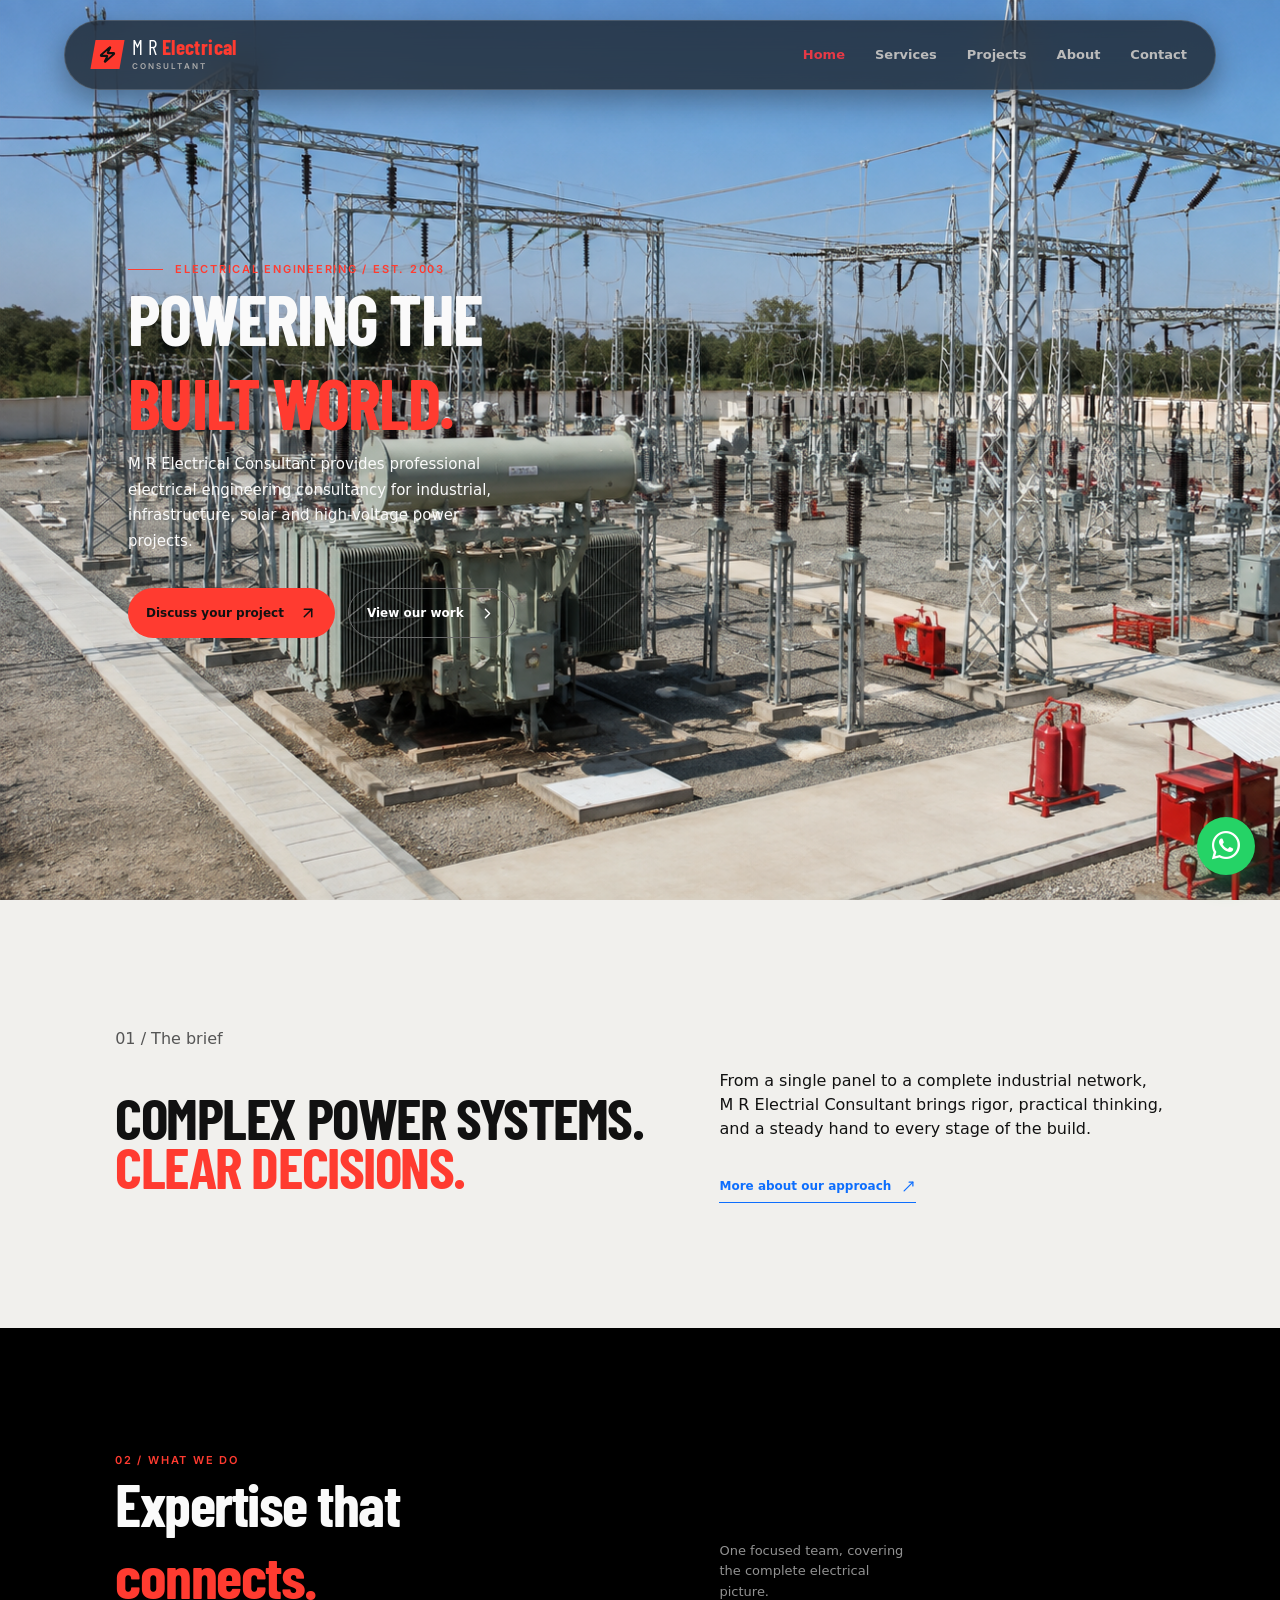
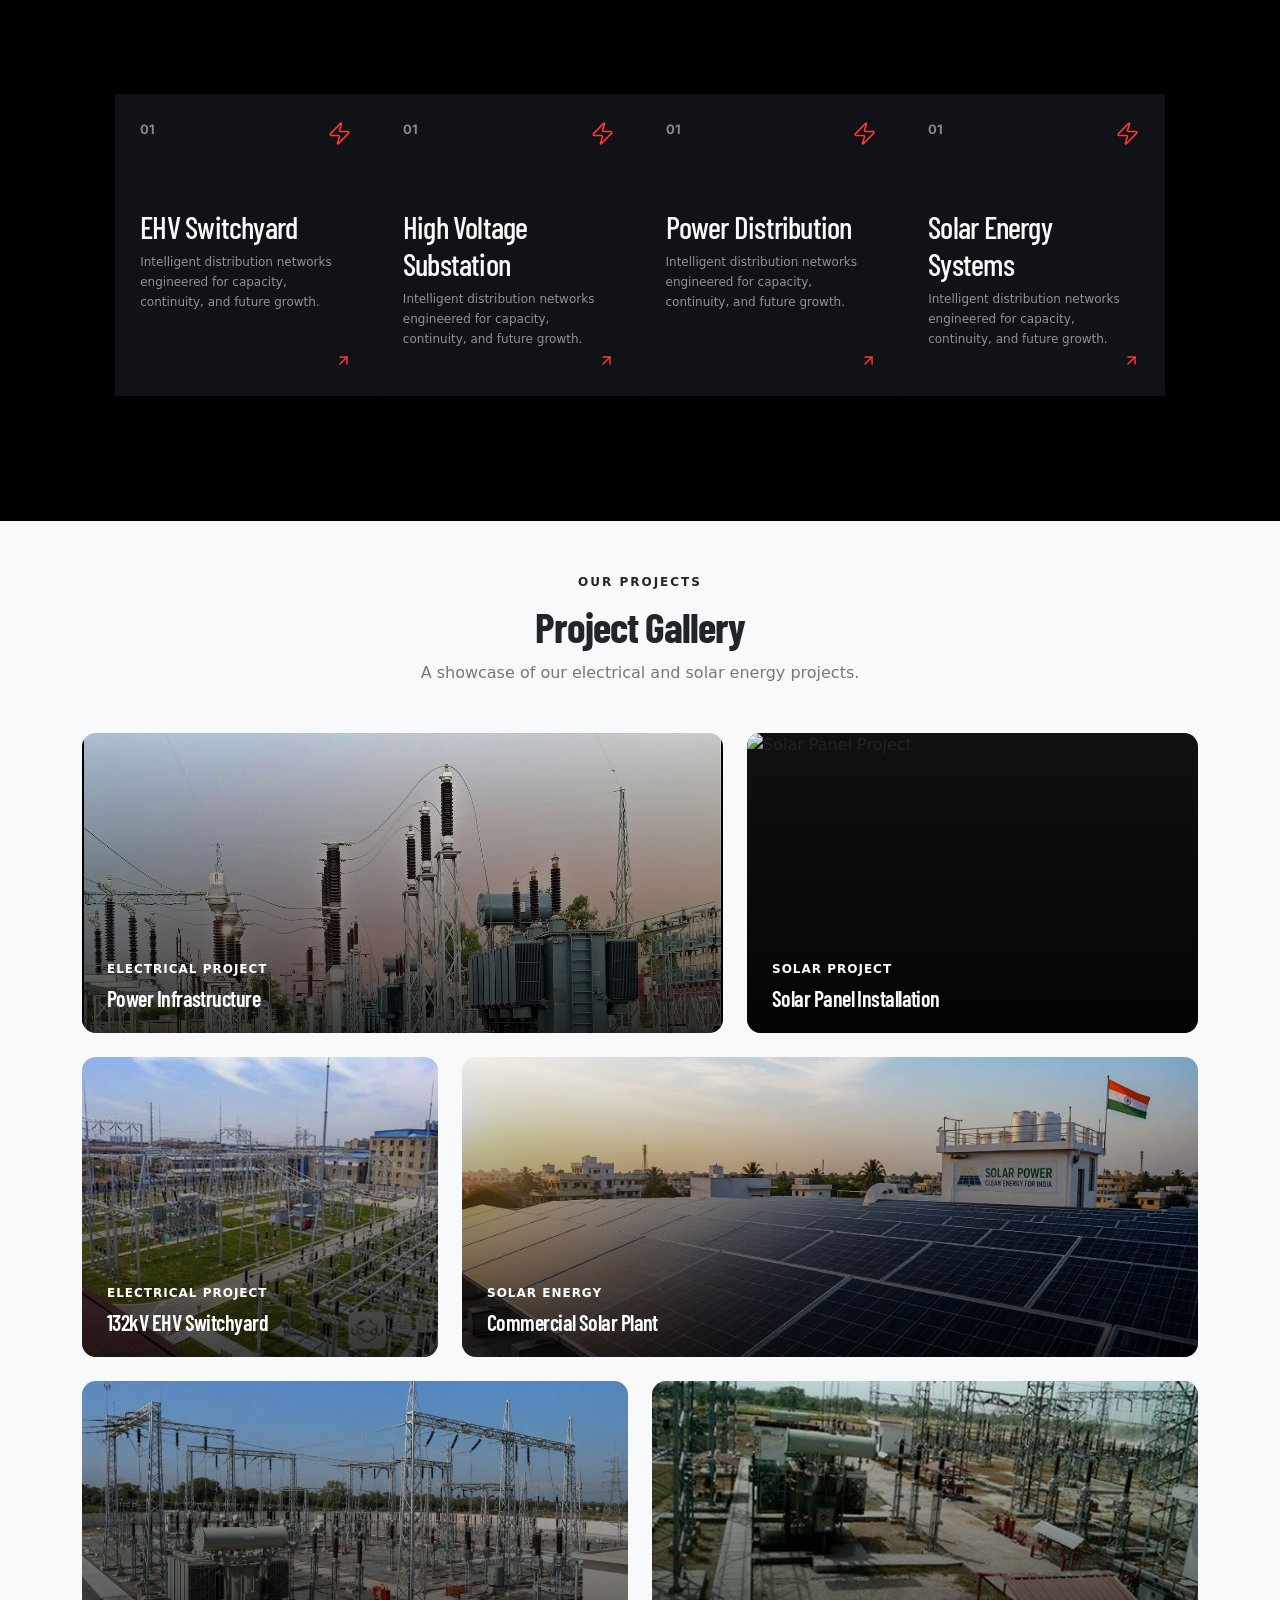
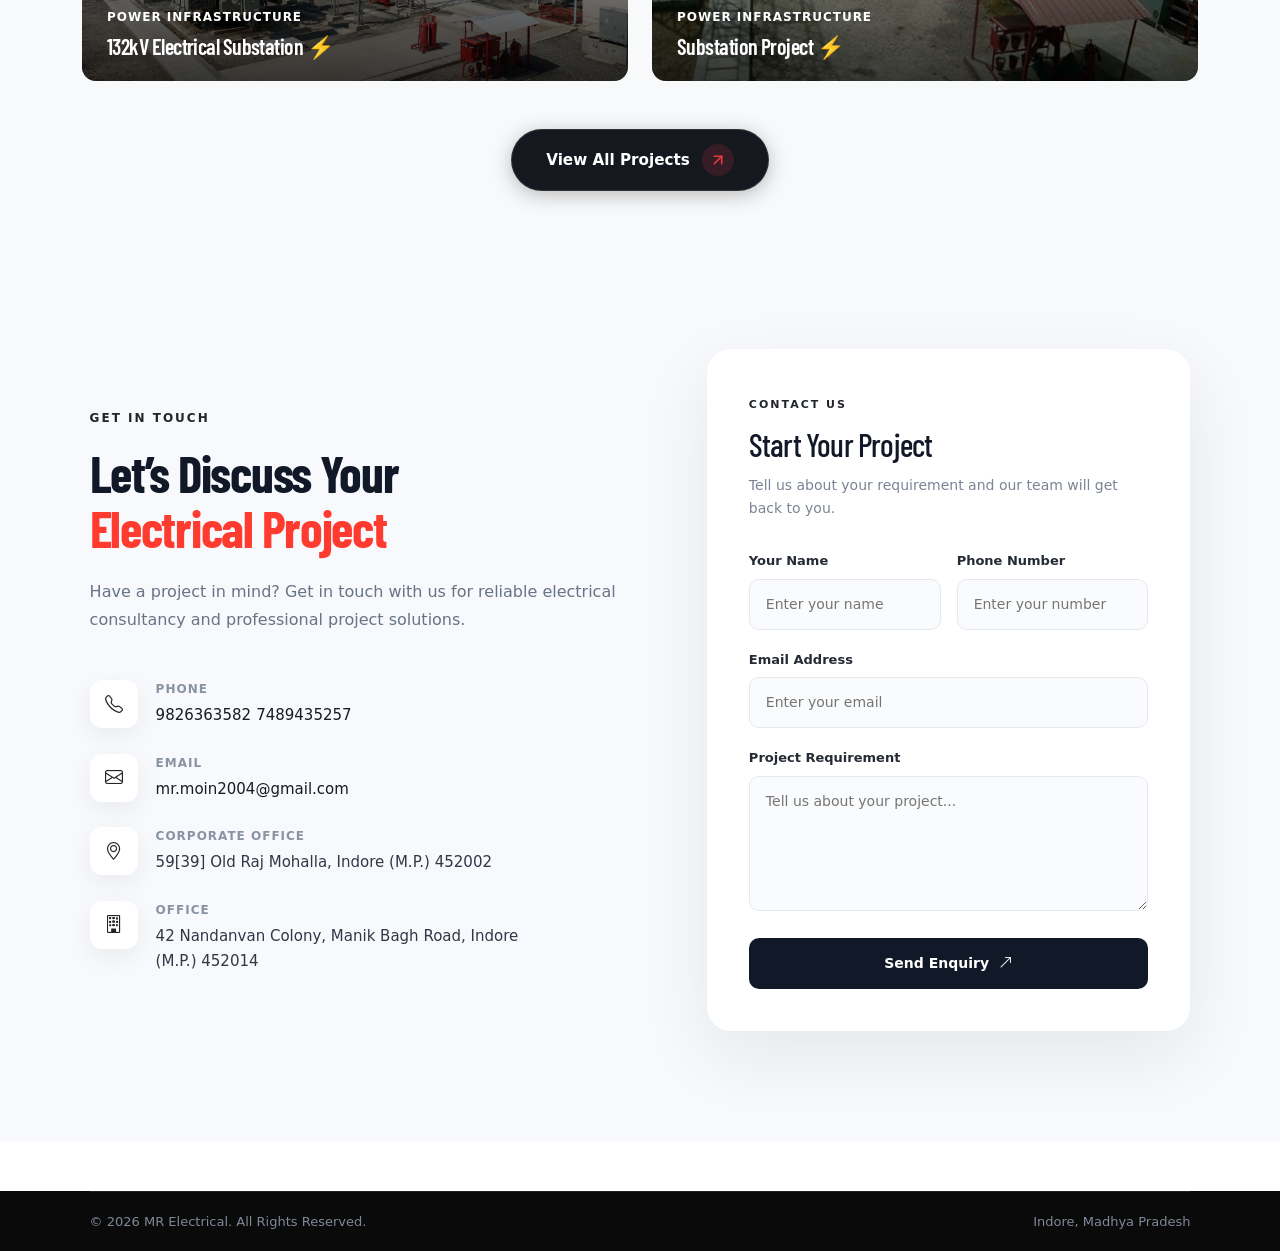
==== index.html @ bd1daf73 "Initial commit: MR Electrical Consultant website" ====
<!DOCTYPE html>
<html lang="en">
<head>
    <meta charset="UTF-8">
    <meta name="viewport" content="width=device-width, initial-scale=1.0">
    <title>Electrical Engineering Consultant in Indore | M R Electrical Consultant</title>
<meta name="description" content="M R Electrical Consultant provides electrical engineering consultancy, EHV switchyard, high voltage substation, power system and solar project services in Indore, Madhya Pradesh.">
<meta name="keywords" content="electrical engineering consultant in Indore, electrical consultant Indore, EHV switchyard consultant, high voltage substation consultant, power system consultant, solar electrical consultant">
<meta name="robots" content="index, follow">
<link rel="canonical" href="https://YOURDOMAIN.com/">

<link rel="icon" type="image/png" href="images/favicon.png">

<meta property="og:type" content="website">
<meta property="og:title" content="Electrical Engineering Consultant in Indore | M R Electrical Consultant">
<meta property="og:description" content="Professional electrical engineering consultancy for industrial, infrastructure, solar and high-voltage power projects in Indore and Madhya Pradesh.">
<meta property="og:url" content="https://YOURDOMAIN.com/">
<meta property="og:image" content="https://YOURDOMAIN.com/images/og-image.jpg">
<meta property="og:site_name" content="M R Electrical Consultant">
    
    <!-- Google Fonts -->
    <link rel="preconnect" href="https://fonts.googleapis.com">
    <link rel="preconnect" href="https://fonts.gstatic.com" crossorigin>
    <link href="https://fonts.googleapis.com/css2?family=Barlow+Condensed:wght@400;500;600;700;800&family=Inter:wght@300;400;500;600;700;800&display=swap" rel="stylesheet">

    <link rel="stylesheet" href="style.css">
    <link href="https://cdn.jsdelivr.net/npm/bootstrap@5.3.8/dist/css/bootstrap.min.css" rel="stylesheet" integrity="sha384-sRIl4kxILFvY47J16cr9ZwB07vP4J8+LH7qKQnuqkuIAvNWLzeN8tE5YBujZqJLB" crossorigin="anonymous">
    <link rel="stylesheet" href="https://cdn.jsdelivr.net/npm/bootstrap-icons@1.11.3/font/bootstrap-icons.min.css">
    <script src="https://cdnjs.cloudflare.com/ajax/libs/headroom/0.12.0/headroom.min.js"></script>
  </head>
<body>
    <header class="site-header">
        <a class="brand" href="index.html">
            <span class="brand-mark"><svg xmlns="http://www.w3.org/2000/svg" width="17" height="17" viewBox="0 0 24 24" fill="none" stroke="currentColor" stroke-width="3" stroke-linecap="round" stroke-linejoin="round" class="lucide lucide-zap" aria-hidden="true" x-file-name="App" x-line-number="90" x-column="39" x-component="Zap" x-id="App_90_39" x-dynamic="false"><path d="M4 14a1 1 0 0 1-.78-1.63l9.9-10.2a.5.5 0 0 1 .86.46l-1.92 6.02A1 1 0 0 0 13 10h7a1 1 0 0 1 .78 1.63l-9.9 10.2a.5.5 0 0 1-.86-.46l1.92-6.02A1 1 0 0 0 11 14z"></path></svg></span>
            <span class="text-white">M R <b>Electrical</b> <small>CONSULTANT</small></span>
        </a>
        <button class="menu-button" aria-label="Toggle navigation"><svg xmlns="http://www.w3.org/2000/svg" width="24" height="24" viewBox="0 0 24 24" fill="none" stroke="currentColor" stroke-width="2" stroke-linecap="round" stroke-linejoin="round" class="lucide lucide-menu" aria-hidden="true"><path d="M4 12h16"></path><path d="M4 18h16"></path><path d="M4 6h16"></path></svg></button>
        <nav class="main-nav">
            <a href="index.html" class="active">Home</a>
            <a href="#services">Services</a>
            <a href="projects.html">Projects</a>
            <a href="about.html">About</a>
            <a href="#contact">Contact</a>
        </nav>
    </header>

    <section class="hero" id="hero">
        <div class="hero-content">
            <p class="eyebrow"><span class="eyebrow-line"></span> Electrical engineering / Est. 2003</p>
            <h1>Powering the<br> <em>built world.</em></h1>
            <p class="hero-copy">M R Electrical Consultant provides professional electrical engineering
    consultancy for industrial, infrastructure, solar and high-voltage power
    projects.</p>
            <div class="hero-actions">
                <a class="button button-primary" href="#contact">Discuss your project <svg xmlns="http://www.w3.org/2000/svg" width="18" height="18" viewBox="0 0 24 24" fill="none" stroke="currentColor" stroke-width="2" stroke-linecap="round" stroke-linejoin="round" class="lucide lucide-arrow-up-right" aria-hidden="true" x-file-name="App" x-line-number="108" x-column="150" x-component="ArrowUpRight" x-id="App_108_150" x-dynamic="false"><path d="M7 7h10v10"></path><path d="M7 17 17 7"></path></svg></a>
                <a class="button button-ghost" href="projects.html">View our work <svg xmlns="http://www.w3.org/2000/svg" width="17" height="17" viewBox="0 0 24 24" fill="none" stroke="currentColor" stroke-width="2" stroke-linecap="round" stroke-linejoin="round" class="lucide lucide-chevron-right" aria-hidden="true"><path d="m9 18 6-6-6-6"></path></svg></a>
            </div>
        </div>
    </section>

    <section class="intro section-pad">
        <p>01 / The brief</p>
        <div class="intro-copy">
            <h2>Complex power systems. <br> <span class="intro-copy-span">Clear decisions.</span> </h2>
            <div>
                <p>From a single panel to a complete industrial network, M R Electrial Consultant brings rigor, practical thinking, and a steady hand to every stage of the build.</p>
                <a class="text-link" href="about.html">More about our approach <svg xmlns="http://www.w3.org/2000/svg" width="15" height="15" viewBox="0 0 24 24" fill="none" stroke="currentColor" stroke-width="2" stroke-linecap="round" stroke-linejoin="round" class="lucide lucide-move-up-right" aria-hidden="true" x-file-name="App" x-line-number="114" x-column="489" x-component="MoveUpRight" x-id="App_114_489" x-dynamic="false"><path d="M13 5H19V11"></path><path d="M19 5L5 19"></path></svg></a>
            </div>
        </div>
    </section>

    <section id="services" class="services section-pad">
        <div class="section-heading">
            <div>
                <p class="section-kicker">02 / What we do</p>
                <h2 class="services-heading">Expertise that <br> <span>connects.</span></h2>
            </div>
            <p>One focused team, covering the complete electrical picture.</p>
        </div>
        <div class="service-grid">
            <article class="service-card">
                <div class="service-top">
                    <span class="service-number">01</span>
                    <svg xmlns="http://www.w3.org/2000/svg" width="25" height="25" viewBox="0 0 24 24" fill="none" stroke="currentColor" stroke-width="1.5" stroke-linecap="round" stroke-linejoin="round" class="lucide lucide-zap" aria-hidden="true" x-file-name="App" x-line-number="116" x-column="566" x-component="Icon" x-id="App_116_566" x-dynamic="true"><path d="M4 14a1 1 0 0 1-.78-1.63l9.9-10.2a.5.5 0 0 1 .86.46l-1.92 6.02A1 1 0 0 0 13 10h7a1 1 0 0 1 .78 1.63l-9.9 10.2a.5.5 0 0 1-.86-.46l1.92-6.02A1 1 0 0 0 11 14z"></path></svg>
                </div>
                <h3>EHV Switchyard</h3>
                <p>Intelligent distribution networks engineered for capacity, continuity, and future growth.</p>
                <a href="projects.html?category=ehv-switchyard"><svg xmlns="http://www.w3.org/2000/svg" width="17" height="17" viewBox="0 0 24 24" fill="none" stroke="currentColor" stroke-width="2" stroke-linecap="round" stroke-linejoin="round" class="lucide lucide-arrow-up-right" aria-hidden="true" x-file-name="App" x-line-number="116" x-column="727" x-component="ArrowUpRight" x-id="App_116_727" x-dynamic="true"><path d="M7 7h10v10"></path><path d="M7 17 17 7"></path></svg></a>
            </article>
            <article class="service-card">
                <div class="service-top">
                    <span class="service-number">01</span>
                    <svg xmlns="http://www.w3.org/2000/svg" width="25" height="25" viewBox="0 0 24 24" fill="none" stroke="currentColor" stroke-width="1.5" stroke-linecap="round" stroke-linejoin="round" class="lucide lucide-zap" aria-hidden="true" x-file-name="App" x-line-number="116" x-column="566" x-component="Icon" x-id="App_116_566" x-dynamic="true"><path d="M4 14a1 1 0 0 1-.78-1.63l9.9-10.2a.5.5 0 0 1 .86.46l-1.92 6.02A1 1 0 0 0 13 10h7a1 1 0 0 1 .78 1.63l-9.9 10.2a.5.5 0 0 1-.86-.46l1.92-6.02A1 1 0 0 0 11 14z"></path></svg>
                </div>
                <h3>High Voltage Substation</h3>
                <p>Intelligent distribution networks engineered for capacity, continuity, and future growth.</p>
                <a href="projects.html?category=high-voltage"><svg xmlns="http://www.w3.org/2000/svg" width="17" height="17" viewBox="0 0 24 24" fill="none" stroke="currentColor" stroke-width="2" stroke-linecap="round" stroke-linejoin="round" class="lucide lucide-arrow-up-right" aria-hidden="true" x-file-name="App" x-line-number="116" x-column="727" x-component="ArrowUpRight" x-id="App_116_727" x-dynamic="true"><path d="M7 7h10v10"></path><path d="M7 17 17 7"></path></svg></a>
            </article>
            <article class="service-card">
                <div class="service-top">
                    <span class="service-number">01</span>
                    <svg xmlns="http://www.w3.org/2000/svg" width="25" height="25" viewBox="0 0 24 24" fill="none" stroke="currentColor" stroke-width="1.5" stroke-linecap="round" stroke-linejoin="round" class="lucide lucide-zap" aria-hidden="true" x-file-name="App" x-line-number="116" x-column="566" x-component="Icon" x-id="App_116_566" x-dynamic="true"><path d="M4 14a1 1 0 0 1-.78-1.63l9.9-10.2a.5.5 0 0 1 .86.46l-1.92 6.02A1 1 0 0 0 13 10h7a1 1 0 0 1 .78 1.63l-9.9 10.2a.5.5 0 0 1-.86-.46l1.92-6.02A1 1 0 0 0 11 14z"></path></svg>
                </div>
                <h3>Power Distribution</h3>
                <p>Intelligent distribution networks engineered for capacity, continuity, and future growth.</p>
                <a href="projects.html?category=power-distribution"><svg xmlns="http://www.w3.org/2000/svg" width="17" height="17" viewBox="0 0 24 24" fill="none" stroke="currentColor" stroke-width="2" stroke-linecap="round" stroke-linejoin="round" class="lucide lucide-arrow-up-right" aria-hidden="true" x-file-name="App" x-line-number="116" x-column="727" x-component="ArrowUpRight" x-id="App_116_727" x-dynamic="true"><path d="M7 7h10v10"></path><path d="M7 17 17 7"></path></svg></a>
            </article>
            <article class="service-card">
                <div class="service-top">
                    <span class="service-number">01</span>
                    <svg xmlns="http://www.w3.org/2000/svg" width="25" height="25" viewBox="0 0 24 24" fill="none" stroke="currentColor" stroke-width="1.5" stroke-linecap="round" stroke-linejoin="round" class="lucide lucide-zap" aria-hidden="true" x-file-name="App" x-line-number="116" x-column="566" x-component="Icon" x-id="App_116_566" x-dynamic="true"><path d="M4 14a1 1 0 0 1-.78-1.63l9.9-10.2a.5.5 0 0 1 .86.46l-1.92 6.02A1 1 0 0 0 13 10h7a1 1 0 0 1 .78 1.63l-9.9 10.2a.5.5 0 0 1-.86-.46l1.92-6.02A1 1 0 0 0 11 14z"></path></svg>
                </div>
                <h3>Solar Energy Systems</h3>
                <p>Intelligent distribution networks engineered for capacity, continuity, and future growth.</p>
                <a href="projects.html?category=solar-energy"><svg xmlns="http://www.w3.org/2000/svg" width="17" height="17" viewBox="0 0 24 24" fill="none" stroke="currentColor" stroke-width="2" stroke-linecap="round" stroke-linejoin="round" class="lucide lucide-arrow-up-right" aria-hidden="true" x-file-name="App" x-line-number="116" x-column="727" x-component="ArrowUpRight" x-id="App_116_727" x-dynamic="true"><path d="M7 7h10v10"></path><path d="M7 17 17 7"></path></svg></a>
            </article>
        </div>
    </section>

<section id="projects" class="project-gallery py-5">
  <div class="container">

    <div class="text-center mb-5">
      <span class="gallery-label">OUR PROJECTS</span>
      <h2 class="gallery-title">Project Gallery</h2>
      <p class="gallery-text">
        A showcase of our electrical and solar energy projects.
      </p>
    </div>

    <div class="row g-4">

      <!-- Project 1 -->
      <div class="col-lg-7 col-md-7">
        <div class="project-card">
          <img src="images/ehv-yard.jpg"
               alt="Electrical Power Project">

          <div class="project-info">
            <span>Electrical Project</span>
            <h3>Power Infrastructure</h3>
          </div>
        </div>
      </div>

      <!-- Project 2 -->
      <div class="col-lg-5 col-md-5">
        <div class="project-card">
          <img src="https://images.unsplash.com/photo-1509391366360-2e959784a276?auto=format&fit=crop&w=1000&q=80"
               alt="Solar Panel Project">

          <div class="project-info">
            <span>Solar Project</span>
            <h3>Solar Panel Installation</h3>
          </div>
        </div>
      </div>

      <!-- Project 3 -->
      <div class="col-lg-4 col-md-5">
        <div class="project-card">
          <img src="images/image2.jpg"
               alt="Electrical Engineering Project">

          <div class="project-info">
            <span>Electrical Project</span>
            <h3>132kV EHV Switchyard</h3>
          </div>
        </div>
      </div>

      <!-- Project 4 -->
      <div class="col-lg-8 col-md-7">
        <div class="project-card">
          <img src="images/solar.png"
               alt="Solar Energy Project">

          <div class="project-info">
            <span>Solar Energy</span>
            <h3>Commercial Solar Plant</h3>
          </div>
        </div>
      </div>

      <!-- Project 5 -->
      <div class="col-6">
        <div class="project-card project-wide">
          <img src="images/image5.png"
               alt="Electrical Power Infrastructure">

          <div class="project-info">
            <span>Power Infrastructure</span>
            <h3>132kV Electrical Substation ⚡</h3>
          </div>
        </div>
      </div>

      <!-- Project 6 -->
      <div class="col-6">
        <div class="project-card project-wide">
          <img src="images/image4.jpg"
               alt="Electrical Power Infrastructure">

          <div class="project-info">
            <span>Power Infrastructure</span>
            <h3>Substation Project ⚡</h3>
          </div>
        </div>
      </div>

      <!-- View All Projects Button (Add after row g-4) -->
      <div class="text-center mt-5">
        <a href="projects.html" class="view-all-projects-btn">
          <span>View All Projects</span>
          <span class="btn-icon">
            <svg xmlns="http://www.w3.org/2000/svg" width="18" height="18" viewBox="0 0 24 24" fill="none" stroke="currentColor" stroke-width="2.2" stroke-linecap="round" stroke-linejoin="round">
              <path d="M7 17L17 7"></path>
              <path d="M7 7h10v10"></path>
            </svg>
          </span>
        </a>
      </div>

    </div>
  </div>
</section>

<section class="contact-section" id="contact">
  <div class="contact-container">

    <!-- Left: Contact Details -->
    <div class="contact-info">
      <span class="contact-tag">GET IN TOUCH</span>
      <h2>Let’s Discuss Your <span>Electrical Project</span></h2>
      <p class="contact-desc">
        Have a project in mind? Get in touch with us for reliable electrical
        consultancy and professional project solutions.
      </p>

      <div class="contact-details">

        <div class="contact-item">
          <div class="contact-icon">
            <i class="bi bi-telephone"></i>
          </div>
          <div class="contact-detail-number">
            <small>Phone</small>
            <a href="tel:9826363582">9826363582</a>
            <a href="tel:7489435257">7489435257</a>
          </div>
        </div>

        <div class="contact-item">
          <div class="contact-icon">
            <i class="bi bi-envelope"></i>
          </div>
          <div>
            <small>Email</small>
            <a href="mailto:mr.moin2004@gmail.com">
              mr.moin2004@gmail.com
            </a>
          </div>
        </div>

        <div class="contact-item">
          <div class="contact-icon">
            <i class="bi bi-geo-alt"></i>
          </div>
          <div>
            <small>Corporate Office</small>
            <p>59[39] Old Raj Mohalla, Indore (M.P.) 452002</p>
          </div>
        </div>

        <div class="contact-item">
          <div class="contact-icon">
            <i class="bi bi-building"></i>
          </div>
          <div>
            <small>Office</small>
            <p>
              42 Nandanvan Colony, Manik Bagh Road,
              Indore (M.P.) 452014
            </p>
          </div>
        </div>

      </div>
    </div>

    <!-- Right: Contact Form -->
    <div class="contact-form-wrapper">
      <div class="form-header">
        <span>CONTACT US</span>
        <h3>Start Your Project</h3>
        <p>Tell us about your requirement and our team will get back to you.</p>
      </div>

      <form class="contact-form">

        <div class="form-row">
          <div class="form-group">
            <label>Your Name</label>
            <input type="text" placeholder="Enter your name">
          </div>

          <div class="form-group">
            <label>Phone Number</label>
            <input type="tel" placeholder="Enter your number">
          </div>
        </div>

        <div class="form-group">
          <label>Email Address</label>
          <input type="email" placeholder="Enter your email">
        </div>

        <div class="form-group">
          <label>Project Requirement</label>
          <textarea rows="5" placeholder="Tell us about your project..."></textarea>
        </div>

        <button type="submit" class="contact-btn">
          Send Enquiry
          <i class="bi bi-arrow-up-right"></i>
        </button>

      </form>
    </div>

  </div>
</section>

<footer class="footer">
  <div class="footer-bottom">
    <p>© 2026 MR Electrical. All Rights Reserved.</p>
    <p>Indore, Madhya Pradesh</p>
  </div>
</footer>

<!-- WhatsApp Button -->
<a
  href="https://wa.me/919826363582?text=Hello%20MR%20Electrial%20Consultant,%20I%20am%20interested%20in%20your%20electrical%20consultancy%20services.%20I%20would%20like%20to%20discuss%20a%20project%20and%20get%20more%20information.%20Please%20contact%20me."
  class="whatsapp-btn"
  target="_blank"
  aria-label="Chat on WhatsApp"
>
  <i class="bi bi-whatsapp"></i>
  <span>Chat with us</span>
</a>

<!-- Back To Top Button -->
<button
  class="back-to-top"
  id="backToTop"
  aria-label="Back to top"
>
  <i class="bi bi-arrow-up"></i>
</button>

<script>
  const backToTop = document.getElementById("backToTop");

  window.addEventListener("scroll", () => {
    if (window.scrollY > 400) {
      backToTop.classList.add("show");
    } else {
      backToTop.classList.remove("show");
    }
  });

  backToTop.addEventListener("click", () => {
    window.scrollTo({
      top: 0,
      behavior: "smooth"
    });
  });
  // Headroom.js initialize karein
const header = document.querySelector(".site-header");
const headroom = new Headroom(header, {
    offset: 80,
    tolerance: 5,
    classes: {
        initial: "headroom",
        pinned: "headroom--pinned",
        unpinned: "headroom--unpinned",
        top: "headroom--top",
        notTop: "headroom--not-top"
    }
});
headroom.init();

// Mobile Menu Toggle
const menuBtn = document.querySelector(".menu-button");
const nav = document.querySelector(".main-nav");

menuBtn.addEventListener("click", () => {
    nav.classList.toggle("active");
});
</script>

    <script src="https://cdn.jsdelivr.net/npm/@popperjs/core@2.11.8/dist/umd/popper.min.js" integrity="sha384-I7E8VVD/ismYTF4hNIPjVp/Zjvgyol6VFvRkX/vR+Vc4jQkC+hVqc2pM8ODewa9r" crossorigin="anonymous"></script>
    <script src="https://cdn.jsdelivr.net/npm/bootstrap@5.3.8/dist/js/bootstrap.min.js" integrity="sha384-G/EV+4j2dNv+tEPo3++6LCgdCROaejBqfUeNjuKAiuXbjrxilcCdDz6ZAVfHWe1Y" crossorigin="anonymous"></script>
</body>
</html>
---- style.css ----
@import url('https://fonts.googleapis.com/css2?family=Barlow+Condensed:wght@400;500;600;700;800&family=Inter:wght@300;400;500;600;700;800&display=swap');

:root {
    --red: #ff3b30;
    --red-hover: #e63946;
    --black: #111217;
    --dark-card: #16181f;
    --line: rgba(255, 255, 255, 0.08);
    --text-muted: #9ba1b0;
    --text-light: #fafafa;
}

body {
    background: #0a0a0a;
    color: #fafafa;
    margin: 0;
    font-family: 'Inter', sans-serif;
    -webkit-font-smoothing: antialiased;
}

a {
    text-decoration: none !important;
    color: black;
}

h1,
h2,
h3 {
    font-family: 'Barlow Condensed', sans-serif;
    margin: 0;
    letter-spacing: -.025em;
}

/* Base Header Style - Floating Pill Shape */

/* Active Nav Link Styling */
.main-nav a.active {
    color: #e63946 !important;
    font-weight: 700;
}

.site-header {
    height: 70px;
    width: 90%;
    max-width: 1200px;
    margin: 0 auto;
    display: flex;
    align-items: center;
    justify-content: space-between;
    padding: 0 28px;
    position: fixed;
    top: 20px;
    left: 0;
    right: 0;
    z-index: 1050;
    border-radius: 50px;
    border: 1px solid rgba(255, 255, 255, 0.15);
    background: rgba(15, 15, 15, 0.65);
    backdrop-filter: blur(20px);
    -webkit-backdrop-filter: blur(20px);
    box-shadow: 0 10px 30px rgba(0, 0, 0, 0.35);
    transition: transform 0.35s ease-in-out, background 0.3s ease, top 0.3s ease;
}

/* Headroom.js Animation States */
.site-header.headroom--unpinned {
    transform: translateY(-150%);
}

.site-header.headroom--pinned {
    transform: translateY(0);
}

.site-header.headroom--not-top {
    background: rgba(10, 10, 10, 0.85);
    border-color: rgba(255, 255, 255, 0.2);
}

/* Brand Styling */
.brand {
    display: flex;
    align-items: center;
    gap: 10px;
    font-family: 'Barlow Condensed', sans-serif;
    font-size: 21px;
    line-height: .8;
    letter-spacing: .02em;
    text-decoration: none;
}

.brand-mark {
    display: grid;
    place-items: center;
    background: #ff3b30;
    width: 29px;
    height: 29px;
    color: #111;
    transform: skew(-10deg);
}

.brand b {
    color: #ff3b30;
}

.brand small {
    display: block;
    font: 600 8px Inter, sans-serif;
    letter-spacing: .26em;
    color: #aaa;
    margin-top: 5px;
}

/* Navigation Links */
.main-nav {
    display: flex;
    align-items: center;
    gap: 30px;
    font-size: 13px;
    font-weight: 600;
    color: #bbb;
}

.main-nav a {
    transition: color .2s ease;
    color: inherit !important;
    text-decoration: none;
}

.main-nav a:hover {
    color: #ff3b30 !important;
}

.menu-button {
    display: none;
    background: none;
    border: 0;
    color: #fff;
    cursor: pointer;
}

/* Mobile Responsive */
@media (max-width: 991px) {
    .site-header {
        width: 94%;
        top: 15px;
        height: 64px;
        padding: 0 20px;
    }

    .menu-button {
        display: block;
    }

    .main-nav {
        position: absolute;
        top: 75px;
        left: 0;
        right: 0;
        width: 100%;
        background: rgba(15, 15, 15, 0.95);
        backdrop-filter: blur(25px);
        -webkit-backdrop-filter: blur(25px);
        border: 1px solid rgba(255, 255, 255, 0.1);
        border-radius: 24px;
        flex-direction: column;
        gap: 20px;
        padding: 24px;
        display: none;
    }

    .main-nav.active {
        display: flex;
    }
}

.hero {
    background-image: url(images/image5.png);
    object-fit: cover;
    background-repeat: no-repeat;
    background-size: cover;
    /* background: #000; */
    color: #fafafa;
    min-height: 100vh;
    position: relative;
    display: flex;
    align-items: center;
    padding: 0px clamp(20px, 10vw, 155px) 0px;
    isolation: isolate;
}

.eyebrow,
.section-kicker {
    margin-bottom: 0;
    font: 600 11px Inter;
    letter-spacing: .16em;
    text-transform: uppercase;
    color: #ff3b30;
    display: flex;
    gap: 12px;
    align-items: center;
}

.eyebrow-line {
    width: 35px;
    height: 1px;
    background: #ff3b30;
}

h1 {
    font-size: clamp(64px, 9vw, 144px);
    line-height: .82;
    text-transform: uppercase;
    margin: 27px 0;
}

.hero em {
    font-style: normal;
    color: #ff3b30;
}

.hero-copy {
    max-width: 370px;
    font-size: 15px;
    line-height: 1.7;
    color: #fafafa;
}

.hero-actions {
    display: flex;
    gap: 13px;
    margin-top: 34px;
}

.button-primary {
    background: #ff3b30;
    color: #111;
}

.button-primary:hover {
    transform: translateY(-3px);
    box-shadow: 0 8px 20px rgba(0, 0, 0, 0.12);
}

.button {
    border-radius: 50px;
    display: inline-flex;
    align-items: center;
    justify-content: center;
    gap: 15px;
    padding: 15px 18px;
    font-size: 12px;
    font-weight: 700;
    transition: all 0.3s ease;
    /* transition: transform .2s, background .2s; */
}

.button-ghost {
    border: 1px solid #696969;
    color: #fff !important;
}

.button-ghost:hover {
    background: #696969;
    transform: translateY(-3px);
    box-shadow: 0 8px 20px rgba(0, 0, 0, 0.12);
}

.hero-content>h1 {
    color: #fafafa;
    font-weight: bold;
    font-size: 70px;
}

.intro {
    background: #f1f0ed;
    color: #111;
}

.section-pad {
    padding: 125px clamp(20px, 9vw, 140px);
}

.section-pad>p {
    color: #555;
    line-height: 1.75;
    max-width: 400px;
}

.hero h1 em,
h2 span {
    font-style: normal;
    color: #ff3b30;
}

.intro-copy,
.section-heading {
    display: grid;
    grid-template-columns: 1.1fr .9fr;
    gap: 60px;
}

.intro-copy h2 {
    font-weight: bold;
    font-size: 58px;
    /* font-size: clamp(52px, 7vw, 98px); */
    line-height: .85;
    text-transform: uppercase;
    margin-top: 24px;
}

.intro-copy-span {
    color: #ff3b30;
    font-style: normal;
}

.text-link {
    font-size: 12px;
    font-weight: 700;
    border-bottom: 1px solid currentColor;
    display: inline-flex;
    align-items: center;
    gap: 10px;
    padding-bottom: 7px;
    margin-top: 20px;
}

.section-heading>p {
    color: #929292;
    align-self: end;
    max-width: 190px;
    font-size: 13px;
    line-height: 1.6;
}

.section-heading>h2 {
    font-weight: bold;
    font-size: 60px;
}

.service-grid {
    display: grid;
    grid-template-columns: repeat(4, 1fr);
    gap: 1px;
    background: var(--line);
    margin-top: 75px;
}

.service-card {
    background: var(--black);
    padding: 27px 25px 30px;
    min-height: 275px;
    position: relative;
    transition: background .3s;
}

.service-top {
    display: flex;
    justify-content: space-between;
    color: var(--red);
}

.service-number {
    font: 700 13px Inter;
    color: #888;
}

.service-card h3 {
    font-size: 31px;
    margin-top: 62px;
}

.service-card p {
    font-size: 12px;
    color: #929292;
    line-height: 1.65;
    max-width: 220px;
}

.services {
    background: #000;
    color: #fafafa;
}

.services-heading {
    font-size: 60px;
    font-weight: bold;
}

.service-card:hover {
    background: #1a1a1a;
}

.service-card>a {
    position: absolute;
    bottom: 24px;
    right: 25px;
    color: #ff3b30 !important;
}

/* =========================
   PROJECT GALLERY
========================= */

.project-gallery {
    background: #f8f9fa;
}

.gallery-label {
    display: inline-block;
    font-size: 12px;
    font-weight: 700;
    letter-spacing: 2px;
    margin-bottom: 10px;
}

.gallery-title {
    font-size: 42px;
    font-weight: 700;
    margin-bottom: 10px;
}

.gallery-text {
    color: #777;
    max-width: 550px;
    margin: 0 auto;
}

/* Project Card */

.project-card {
    position: relative;
    height: 300px;
    overflow: hidden;
    border-radius: 14px;
    background: #111;
}

.project-card img {
    width: 100%;
    height: 100%;
    display: block;
    object-fit: cover;
    transition: transform 0.5s ease;
}

.project-card:hover img {
    transform: scale(1.06);
}

/* View All Projects Rounded Button */
.view-all-projects-btn {
    display: inline-flex;
    align-items: center;
    gap: 12px;
    background: #16181f;
    color: #ffffff;
    padding: 14px 34px;
    border-radius: 50px;
    font-size: 0.95rem;
    font-weight: 600;
    text-decoration: none;
    border: 1px solid rgba(255, 255, 255, 0.12);
    transition: all 0.35s cubic-bezier(0.4, 0, 0.2, 1);
    box-shadow: 0 4px 20px rgba(0, 0, 0, 0.25);
    position: relative;
    overflow: hidden;
}

.view-all-projects-btn .btn-icon {
    display: flex;
    align-items: center;
    justify-content: center;
    width: 32px;
    height: 32px;
    background: rgba(230, 57, 70, 0.15);
    color: #e63946;
    border-radius: 50%;
    transition: all 0.35s ease;
}

.view-all-projects-btn:hover {
    background: #e63946;
    color: #ffffff;
    border-color: #e63946;
    transform: translateY(-3px);
    box-shadow: 0 10px 25px rgba(230, 57, 70, 0.35);
}

.view-all-projects-btn:hover .btn-icon {
    background: #ffffff;
    color: #e63946;
    transform: rotate(45deg);
}

/* Overlay */

.project-card::after {
    content: "";
    position: absolute;
    inset: 0;
    background: linear-gradient(to top,
            rgba(0, 0, 0, 0.75),
            rgba(0, 0, 0, 0.05));
}

/* Project Info */

.project-info {
    position: absolute;
    left: 25px;
    bottom: 22px;
    z-index: 2;
    color: #fff;
}

.project-info span {
    font-size: 12px;
    font-weight: 600;
    letter-spacing: 1px;
    text-transform: uppercase;
}

.project-info h3 {
    margin: 5px 0 0;
    font-size: 22px;
    font-weight: 600;
}

/* Wide Project */

.project-wide {
    height: 300px;
}

/* Responsive */

@media (max-width: 767px) {

    .gallery-title {
        font-size: 32px;
    }

    .project-card,
    .project-wide {
        height: 220px;
    }

    .project-info {
        left: 18px;
        bottom: 18px;
    }

    .project-info h3 {
        font-size: 18px;
    }

}

.contact-section {
    padding: 110px 7%;
    background: #f7f9fc;
}

.contact-container {
    max-width: 1250px;
    margin: auto;
    display: grid;
    grid-template-columns: 1fr 0.9fr;
    gap: 80px;
    align-items: center;
}

/* LEFT CONTENT */

.contact-tag {
    display: inline-block;
    font-size: 12px;
    font-weight: 700;
    letter-spacing: 2px;
    margin-bottom: 18px;
}

.contact-info h2 {
    font-size: clamp(38px, 4vw, 58px);
    line-height: 1.08;
    margin: 0 0 22px;
    font-weight: 700;
    color: #111827;
}

.contact-info h2 span {
    display: block;
}

.contact-desc {
    max-width: 560px;
    color: #687386;
    line-height: 1.8;
    font-size: 16px;
    margin-bottom: 45px;
}

.contact-details {
    display: flex;
    flex-direction: column;
    gap: 25px;
}

.contact-item {
    display: flex;
    align-items: flex-start;
    gap: 18px;
}

.contact-icon {
    width: 48px;
    height: 48px;
    min-width: 48px;
    border-radius: 12px;
    display: flex;
    align-items: center;
    justify-content: center;
    background: #ffffff;
    box-shadow: 0 8px 25px rgba(0, 0, 0, 0.06);
    font-size: 18px;
}

.contact-item small {
    display: block;
    color: #8a93a3;
    font-size: 12px;
    font-weight: 600;
    text-transform: uppercase;
    letter-spacing: 1px;
    margin-bottom: 5px;
}

.contact-item a {
    display: block;
    color: #171c26;
    text-decoration: none;
    font-size: 15px;
    line-height: 1.7;
    transition: 0.3s;
}

.contact-item a:hover {
    color: #1769ff;
}

.contact-item p {
    margin: 0;
    max-width: 390px;
    color: #303746;
    font-size: 15px;
    line-height: 1.7;
}

/* FORM */

.contact-form-wrapper {
    background: #ffffff;
    padding: 42px;
    border-radius: 24px;
    box-shadow: 0 25px 70px rgba(22, 35, 55, 0.08);
}

.form-header span {
    font-size: 11px;
    font-weight: 700;
    letter-spacing: 2px;
}

.form-header h3 {
    font-size: 32px;
    margin: 10px 0;
    color: #111827;
}

.form-header p {
    color: #7a8494;
    font-size: 14px;
    line-height: 1.7;
    margin-bottom: 30px;
}

.form-row {
    display: grid;
    grid-template-columns: 1fr 1fr;
    gap: 16px;
}

.form-group {
    margin-bottom: 20px;
}

.form-group label {
    display: block;
    font-size: 13px;
    font-weight: 600;
    color: #252b35;
    margin-bottom: 8px;
}

.form-group input,
.form-group textarea {
    width: 100%;
    border: 1px solid #e5e8ee;
    background: #fafbfc;
    padding: 14px 16px;
    border-radius: 10px;
    outline: none;
    font-family: inherit;
    font-size: 14px;
    transition: 0.3s;
    box-sizing: border-box;
}

.form-group input:focus,
.form-group textarea:focus {
    border-color: #1769ff;
    background: #ffffff;
}

.form-group textarea {
    resize: vertical;
}

.contact-btn {
    width: 100%;
    border: none;
    padding: 15px 22px;
    border-radius: 10px;
    background: #111827;
    color: #ffffff;
    font-size: 14px;
    font-weight: 600;
    cursor: pointer;
    display: flex;
    justify-content: center;
    align-items: center;
    gap: 10px;
    transition: 0.3s;
}

.contact-btn:hover {
    transform: translateY(-2px);
}

/* RESPONSIVE */

@media (max-width: 991px) {
    .contact-container {
        grid-template-columns: 1fr;
        gap: 55px;
    }

    .contact-info h2 span {
        display: inline;
    }
}

@media (max-width: 600px) {
    .contact-section {
        padding: 75px 20px;
    }

    .contact-form-wrapper {
        padding: 28px 20px;
        border-radius: 18px;
    }

    .form-row {
        grid-template-columns: 1fr;
        gap: 0;
    }

    .contact-info h2 {
        font-size: 38px;
    }
}

.contact-detail-number>a {
    display: inline-flex;
}

.contact-details a:hover {
    color: #ff3b30;
}

/* Footer Start */

.footer {
    background: #0a0a0a;
    color: #fafafa;
    padding: 0px 7% 20px;
}

.footer-bottom {
    max-width: 1250px;
    margin: 50px auto 0;
    padding-top: 20px;
    border-top: 1px solid rgba(255, 255, 255, 0.1);
    display: flex;
    justify-content: space-between;
    gap: 20px;
}

.footer-bottom p {
    margin: 0;
    color: #7f8998;
    font-size: 13px;
}

@media (max-width: 768px) {
    .footer {
        padding: 50px 20px 20px;
    }

    .footer-container {
        grid-template-columns: 1fr;
        gap: 35px;
    }

    .footer-bottom {
        margin-top: 35px;
        flex-direction: column;
        gap: 8px;
    }
}

/* WhatsApp Button */
.whatsapp-btn {
    position: fixed;
    right: 25px;
    bottom: 25px;
    width: 58px;
    height: 58px;
    border-radius: 50%;
    display: flex;
    align-items: center;
    justify-content: center;
    text-decoration: none;
    background: #25d366;
    color: #fff;
    font-size: 28px;
    z-index: 9999;
    box-shadow: 0 8px 25px rgba(37, 211, 102, 0.3);
    transition: all 0.35s ease;
}

.whatsapp-btn span {
    position: absolute;
    right: 70px;
    white-space: nowrap;
    background: #111827;
    color: #fff;
    padding: 8px 13px;
    border-radius: 6px;
    font-size: 12px;
    font-weight: 500;
    opacity: 0;
    visibility: hidden;
    transform: translateX(10px);
    transition: all 0.3s ease;
}

.whatsapp-btn:hover {
    transform: translateY(-4px) scale(1.05);
    color: #fff;
    box-shadow: 0 12px 30px rgba(37, 211, 102, 0.4);
}

.whatsapp-btn:hover span {
    opacity: 1;
    visibility: visible;
    transform: translateX(0);
}


/* Back To Top */

.back-to-top {
    position: fixed;
    right: 28px;
    bottom: 98px;
    width: 48px;
    height: 48px;
    border: 1px solid #e5e7eb;
    border-radius: 50%;
    background: #fff;
    color: #111827;
    display: flex;
    align-items: center;
    justify-content: center;
    font-size: 18px;
    cursor: pointer;
    z-index: 9998;

    opacity: 0;
    visibility: hidden;
    transform: translateY(15px);

    transition: all 0.35s ease;
}

.back-to-top.show {
    opacity: 1;
    visibility: visible;
    transform: translateY(0);
}

.back-to-top:hover {
    background: #111827;
    color: #fff;
    transform: translateY(-4px);
    box-shadow: 0 10px 25px rgba(0, 0, 0, 0.15);
}


/* Mobile */

@media (max-width: 576px) {

    .whatsapp-btn {
        right: 18px;
        bottom: 18px;
        width: 54px;
        height: 54px;
        font-size: 25px;
    }

    .whatsapp-btn span {
        display: none;
    }

    .back-to-top {
        right: 21px;
        bottom: 85px;
        width: 44px;
        height: 44px;
        font-size: 16px;
    }
}

.video-wrapper {
    position: relative;
    padding-bottom: 56.25%;
    /* 16:9 Standard HD Ratio */
    height: 0;
    overflow: hidden;
    background: #000;
}

.video-wrapper video,
.video-wrapper iframe {
    position: absolute;
    top: 0;
    left: 0;
    width: 100%;
    height: 100%;
    object-fit: cover;
}

/* ===================================================
   RESPONSIVE MEDIA QUERIES (NO DESIGN/CONTENT CHANGE)
   =================================================== */

/* Tablet & Smaller Desktops (Under 1024px) */
@media (max-width: 1024px) {
    .service-grid {
        grid-template-columns: repeat(2, 1fr);
        gap: 15px;
        background: transparent;
    }
}

/* Tablets (Under 991px) */
@media (max-width: 991px) {
    .hero {
        padding: 120px 24px 80px;
        min-height: auto;
    }

    .hero-content>h1 {
        font-size: clamp(42px, 8vw, 60px);
        line-height: 1;
    }

    .intro-copy,
    .section-heading {
        grid-template-columns: 1fr;
        gap: 30px;
    }

    .intro-copy h2,
    .section-heading>h2,
    .services-heading {
        font-size: clamp(38px, 6vw, 48px);
    }

    .section-pad {
        padding: 80px 24px;
    }
}

/* Mobile Screens (Under 767px) */
@media (max-width: 767px) {
    .hero {
        padding: 110px 16px 60px;
    }

    .hero-content>h1 {
        font-size: 38px;
        margin: 18px 0;
    }

    .hero-actions {
        flex-direction: column;
        gap: 10px;
        width: 100%;
    }

    .hero-actions .button {
        width: 100%;
    }

    .section-pad {
        padding: 60px 16px;
    }

    .intro-copy h2,
    .section-heading>h2,
    .services-heading {
        font-size: 32px;
    }

    .service-grid {
        grid-template-columns: 1fr;
        margin-top: 40px;
    }

    .service-card {
        min-height: auto;
        padding: 24px 20px 60px;
    }

    .service-card h3 {
        font-size: 24px;
        margin-top: 30px;
    }

    /* Project Gallery 5 & 6 Cards (col-6 fix on mobile) */
    .project-gallery .col-6 {
        width: 100% !important;
    }

    .view-all-projects-btn {
        width: 100%;
        justify-content: center;
        padding: 12px 20px;
    }
}

/* ===================================================
   ABOUT PAGE STYLES
   =================================================== */

.about-page-wrapper {
    padding-top: 130px;
    padding-bottom: 80px;
}

.about-hero-section {
    position: relative;
    padding: 30px 0 60px;
}

.about-tagline {
    display: inline-flex;
    align-items: center;
    gap: 10px;
    color: #ff3b30;
    font-size: 0.85rem;
    font-weight: 700;
    text-transform: uppercase;
    letter-spacing: 2px;
    margin-bottom: 16px;
}

.about-hero-title {
    font-size: clamp(2.8rem, 5.5vw, 4.5rem);
    font-weight: 800;
    line-height: 0.95;
    text-transform: uppercase;
    margin-bottom: 22px;
}

.about-hero-title span {
    color: #ff3b30;
}

.about-hero-desc {
    color: #9ba1b0;
    font-size: 1.15rem;
    line-height: 1.7;
    max-width: 820px;
    margin-bottom: 35px;
}

/* Stats Counter Grid */
.about-stats-container {
    background: #111217;
    border: 1px solid rgba(255, 255, 255, 0.08);
    border-radius: 20px;
    padding: 35px 25px;
    margin: 40px 0 70px;
    box-shadow: 0 15px 35px rgba(0, 0, 0, 0.4);
}

.stat-item {
    text-align: center;
    padding: 15px;
    border-right: 1px solid rgba(255, 255, 255, 0.06);
}

.stat-item:last-child {
    border-right: none;
}

.stat-number {
    font-family: 'Barlow Condensed', sans-serif;
    font-size: clamp(2.6rem, 4vw, 3.5rem);
    font-weight: 800;
    color: #ffffff;
    line-height: 1;
    margin-bottom: 8px;
    display: flex;
    align-items: center;
    justify-content: center;
}

.stat-number span {
    color: #ff3b30;
}

.stat-label {
    font-size: 0.82rem;
    font-weight: 600;
    text-transform: uppercase;
    letter-spacing: 1.5px;
    color: #9ba1b0;
    margin: 0;
}

/* Story Section */
.about-story-section {
    padding: 60px 0;
}

.story-heading {
    font-size: clamp(2rem, 3.5vw, 3rem);
    font-weight: 800;
    /* color: #ffffff; */
    line-height: 1.1;
    margin-bottom: 20px;
}

.story-heading span {
    color: #ff3b30;
}

.story-paragraph {
    color: #696969;
    font-size: 1rem;
    line-height: 1.8;
    margin-bottom: 20px;
}

.about-features-list {
    list-style: none;
    padding: 0;
    margin: 25px 0 35px;
    display: flex;
    flex-direction: column;
    gap: 14px;
}

.about-features-list li {
    display: flex;
    align-items: flex-start;
    gap: 12px;
    /* color: #e5e7eb; */
    font-size: 0.95rem;
    font-weight: 500;
}

.about-features-list li i {
    color: #ff3b30;
    font-size: 1.1rem;
    margin-top: 2px;
    flex-shrink: 0;
}

/* Story Image Box */
.story-image-box {
    position: relative;
    border-radius: 20px;
    overflow: hidden;
    border: 1px solid rgba(255, 255, 255, 0.1);
    box-shadow: 0 20px 45px rgba(0, 0, 0, 0.5);
    height: 100%;
    min-height: 380px;
}

.story-image-box img {
    width: 100%;
    height: 100%;
    object-fit: cover;
    display: block;
    transition: transform 0.6s ease;
}

.story-image-box:hover img {
    transform: scale(1.04);
}

.story-badge {
    position: absolute;
    bottom: 25px;
    left: 25px;
    background: rgba(17, 18, 23, 0.92);
    backdrop-filter: blur(12px);
    border: 1px solid rgba(255, 255, 255, 0.15);
    border-left: 4px solid #ff3b30;
    padding: 16px 20px;
    border-radius: 12px;
    max-width: 260px;
}

.story-badge strong {
    display: block;
    color: #ffffff;
    font-size: 1.1rem;
    font-weight: 700;
    margin-bottom: 4px;
}

.story-badge small {
    color: #9ba1b0;
    font-size: 0.8rem;
    line-height: 1.4;
    display: block;
}

/* Capabilities Grid */
.capabilities-section {
    padding: 70px 0;
}

.section-title-wrap {
    margin-bottom: 45px;
}

.section-subhead {
    color: #ff3b30;
    font-size: 0.85rem;
    font-weight: 700;
    text-transform: uppercase;
    letter-spacing: 2px;
    margin-bottom: 8px;
    display: block;
}

.section-main-title {
    font-size: clamp(2rem, 3.5vw, 2.8rem);
    font-weight: 800;
    /* color: #ffffff; */
    text-transform: uppercase;
}

.section-main-title span {
    color: #ff3b30;
}

.capability-card {
    background: #16181f;
    border: 1px solid rgba(255, 255, 255, 0.08);
    border-radius: 16px;
    padding: 30px 26px;
    height: 100%;
    display: flex;
    flex-direction: column;
    justify-content: space-between;
    transition: all 0.35s ease;
    position: relative;
    overflow: hidden;
}

.capability-card::before {
    content: '';
    position: absolute;
    top: 0;
    left: 0;
    width: 100%;
    height: 3px;
    background: linear-gradient(90deg, #ff3b30, transparent);
    opacity: 0;
    transition: opacity 0.35s ease;
}

.capability-card:hover {
    transform: translateY(-6px);
    border-color: rgba(255, 59, 48, 0.35);
    box-shadow: 0 16px 32px rgba(0, 0, 0, 0.45);
}

.capability-card:hover::before {
    opacity: 1;
}

.capability-icon {
    width: 52px;
    height: 52px;
    border-radius: 12px;
    background: rgba(255, 59, 48, 0.12);
    color: #ff3b30;
    display: flex;
    align-items: center;
    justify-content: center;
    font-size: 1.4rem;
    margin-bottom: 22px;
    border: 1px solid rgba(255, 59, 48, 0.2);
}

.capability-card h3 {
    font-size: 1.35rem;
    font-weight: 700;
    color: #ffffff;
    margin-bottom: 12px;
}

.capability-card p {
    color: #9ba1b0;
    font-size: 0.92rem;
    line-height: 1.65;
    margin-bottom: 18px;
    flex-grow: 1;
}

.capability-specs {
    border-top: 1px solid rgba(255, 255, 255, 0.06);
    padding-top: 12px;
    font-size: 0.82rem;
    color: #ff3b30;
    font-weight: 600;
    display: flex;
    align-items: center;
    gap: 6px;
}

/* Engineering Principles / Pillars */
.pillars-section {
    padding: 70px 0;
    background: #0f1015;
    border-top: 1px solid rgba(255, 255, 255, 0.05);
    border-bottom: 1px solid rgba(255, 255, 255, 0.05);
}

.pillar-card {
    background: #16181f;
    border: 1px solid rgba(255, 255, 255, 0.07);
    border-radius: 14px;
    padding: 28px 24px;
    height: 100%;
    transition: all 0.3s ease;
}

.pillar-card:hover {
    border-color: rgba(255, 59, 48, 0.3);
    transform: translateY(-4px);
}

.pillar-number {
    font-family: 'Barlow Condensed', sans-serif;
    font-size: 2rem;
    font-weight: 800;
    color: #ff3b30;
    margin-bottom: 12px;
}

.pillar-card h4 {
    color: #ffffff;
    font-size: 1.15rem;
    font-weight: 700;
    margin-bottom: 10px;
}

.pillar-card p {
    color: #9ba1b0;
    font-size: 0.88rem;
    line-height: 1.6;
    margin: 0;
}

/* Execution Methodology */
.methodology-section {
    padding: 80px 0;
}

.step-card {
    background: #111217;
    border: 1px solid rgba(255, 255, 255, 0.08);
    border-radius: 16px;
    padding: 30px 24px;
    position: relative;
    height: 100%;
    transition: all 0.3s ease;
}

.step-card:hover {
    border-color: rgba(255, 59, 48, 0.4);
    background: #16181f;
}

.step-number-badge {
    display: inline-block;
    background: rgba(255, 59, 48, 0.15);
    color: #ff3b30;
    font-size: 0.8rem;
    font-weight: 800;
    letter-spacing: 1.5px;
    padding: 4px 12px;
    border-radius: 20px;
    margin-bottom: 16px;
    border: 1px solid rgba(255, 59, 48, 0.25);
}

.step-card h4 {
    color: #ffffff;
    font-size: 1.2rem;
    font-weight: 700;
    margin-bottom: 12px;
}

.step-card p {
    color: #9ba1b0;
    font-size: 0.9rem;
    line-height: 1.65;
    margin: 0;
}

/* Leadership Quote Box */
.leadership-section {
    padding: 50px 0 70px;
}

.leadership-card {
    background: linear-gradient(135deg, #16181f 0%, #111217 100%);
    border: 1px solid rgba(255, 255, 255, 0.1);
    border-radius: 24px;
    padding: 50px;
    position: relative;
    overflow: hidden;
    box-shadow: 0 25px 50px rgba(0, 0, 0, 0.5);
}

.leadership-card::before {
    content: '"';
    position: absolute;
    top: -30px;
    right: 40px;
    font-size: 180px;
    font-family: 'Barlow Condensed', sans-serif;
    color: rgba(255, 255, 255, 0.03);
    line-height: 1;
    pointer-events: none;
}

.leadership-quote {
    font-size: clamp(1.2rem, 2.2vw, 1.6rem);
    font-weight: 600;
    color: #fafafa;
    line-height: 1.5;
    margin-bottom: 25px;
    font-style: italic;
}

.leadership-author {
    display: flex;
    align-items: center;
    gap: 16px;
}

.leadership-avatar {
    width: 50px;
    height: 50px;
    border-radius: 50%;
    background: #ff3b30;
    color: #111;
    display: grid;
    place-items: center;
    font-weight: 800;
    font-size: 1.2rem;
    font-family: 'Barlow Condensed', sans-serif;
}

.leadership-meta h5 {
    color: #ffffff;
    font-size: 1.1rem;
    font-weight: 700;
    margin: 0 0 3px;
}

.leadership-meta p {
    color: #ff3b30;
    font-size: 0.85rem;
    font-weight: 600;
    margin: 0;
    letter-spacing: 0.5px;
}

/* About CTA Banner */
.about-cta-section {
    padding: 40px 0 80px;
}

.about-cta-box {
    background: linear-gradient(135deg, #ff3b30 0%, #d90429 100%);
    border-radius: 22px;
    padding: 55px 45px;
    color: #ffffff;
    display: flex;
    align-items: center;
    justify-content: space-between;
    gap: 30px;
    box-shadow: 0 20px 40px rgba(255, 59, 48, 0.3);
}

.about-cta-box h3 {
    font-size: clamp(1.8rem, 3vw, 2.4rem);
    font-weight: 800;
    margin-bottom: 8px;
    color: #ffffff;
}

.about-cta-box p {
    color: rgba(255, 255, 255, 0.9);
    font-size: 1.05rem;
    margin: 0;
    max-width: 580px;
}

.about-cta-btn {
    background: #ffffff;
    color: #111217 !important;
    font-weight: 700;
    padding: 16px 32px;
    border-radius: 50px;
    font-size: 0.95rem;
    display: inline-flex;
    align-items: center;
    gap: 10px;
    transition: all 0.3s ease;
    white-space: nowrap;
    box-shadow: 0 8px 20px rgba(0, 0, 0, 0.2);
}

.about-cta-btn:hover {
    background: #111217;
    color: #ffffff !important;
    transform: translateY(-3px);
}

/* About Responsive */
@media (max-width: 991px) {
    .about-page-wrapper {
        padding-top: 110px;
    }

    .stat-item {
        border-right: none;
        border-bottom: 1px solid rgba(255, 255, 255, 0.06);
        padding: 18px 10px;
    }

    .stat-item:last-child {
        border-bottom: none;
    }

    .about-cta-box {
        flex-direction: column;
        text-align: center;
        padding: 40px 24px;
    }

    .about-cta-box p {
        margin-bottom: 10px;
    }

    .leadership-card {
        padding: 35px 25px;
    }
}

@media (max-width: 767px) {
    .about-hero-title {
        font-size: 2.2rem;
    }

    .about-hero-desc {
        font-size: 1rem;
    }

    .story-image-box {
        min-height: 280px;
        margin-top: 25px;
    }

    .story-badge {
        bottom: 15px;
        left: 15px;
        right: 15px;
        max-width: none;
    }
}


.button-ghost-about {
    border: 1px solid #696969;
    color: #696969;
    transition: all 0.3s ease;
}

.button-ghost-about:hover {
    background: #696969;
    color: #ffffff;
    transform: translateY(-3px);
    box-shadow: 0 8px 20px rgba(0, 0, 0, 0.12);
}

.section-main-title-about {
    font-size: clamp(2rem, 3.5vw, 2.8rem);
    font-weight: 800;
    color: #ffffff;
    text-transform: uppercase;
}
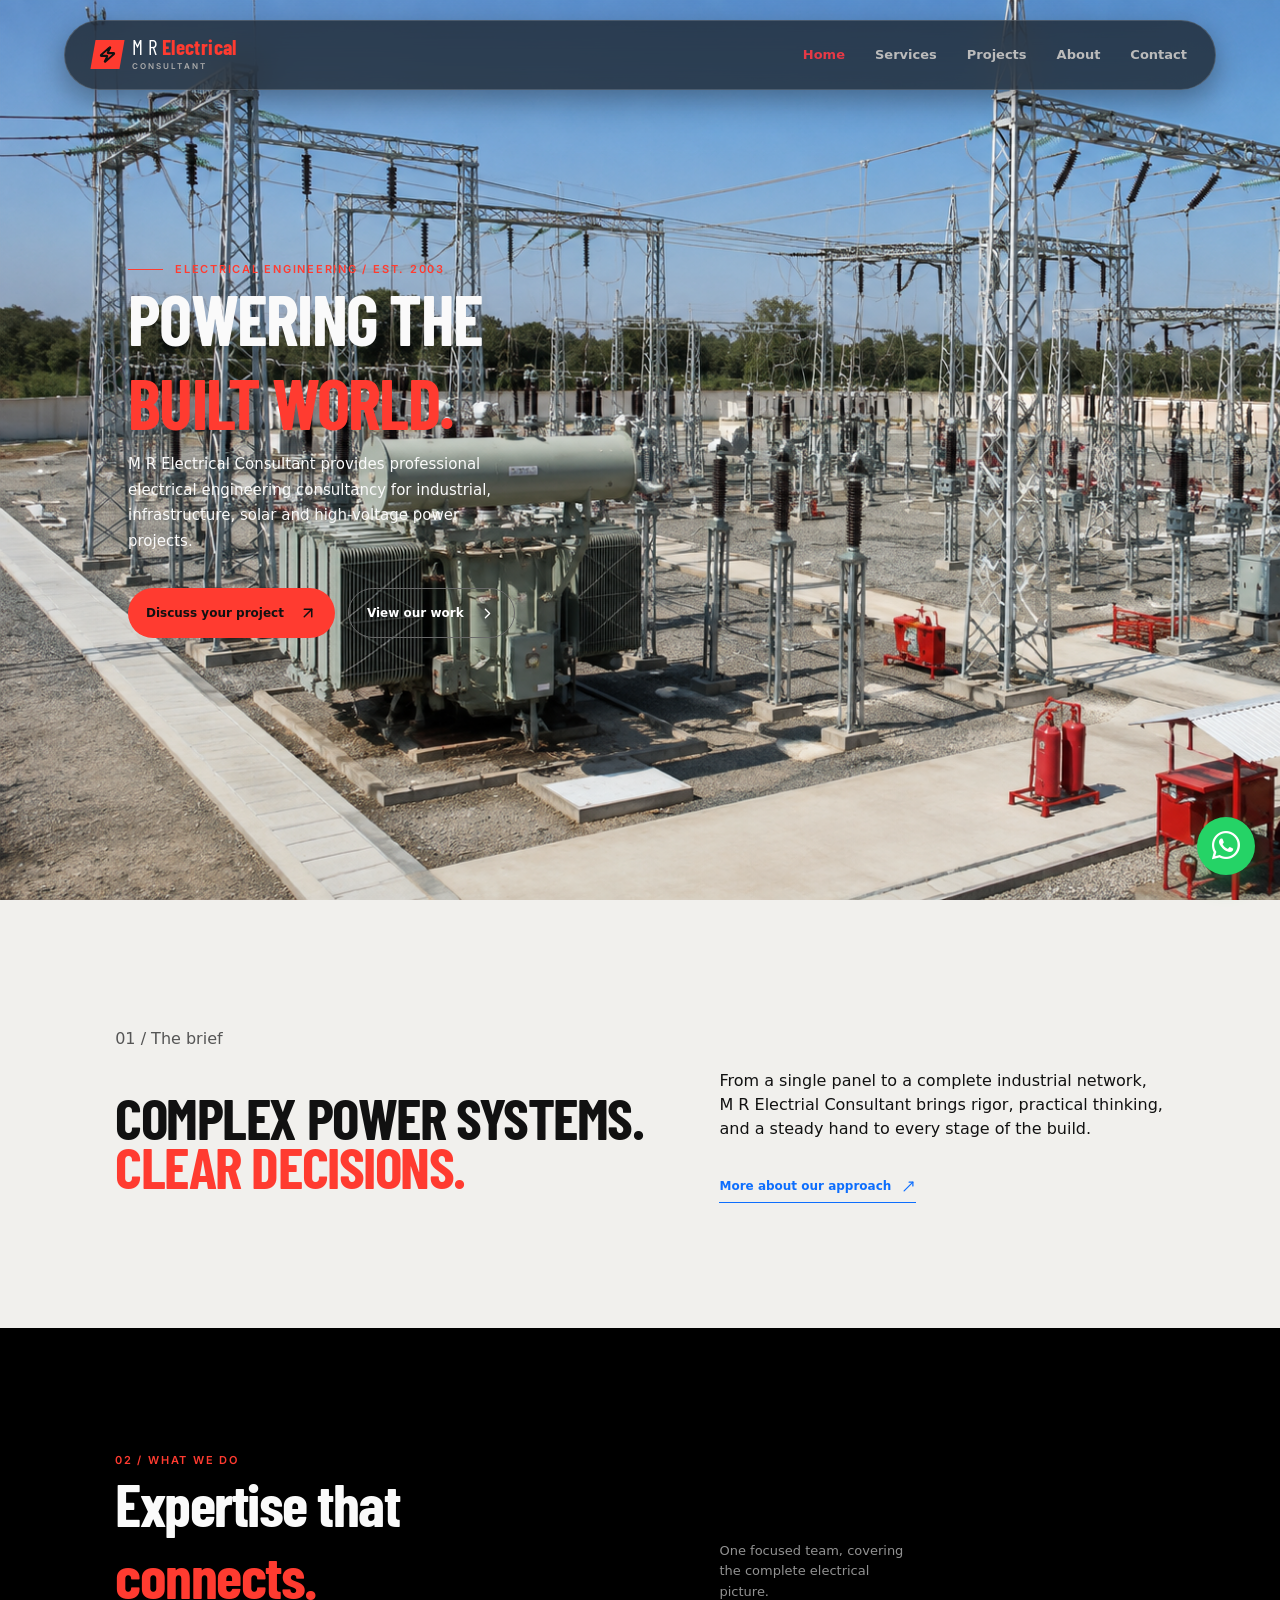
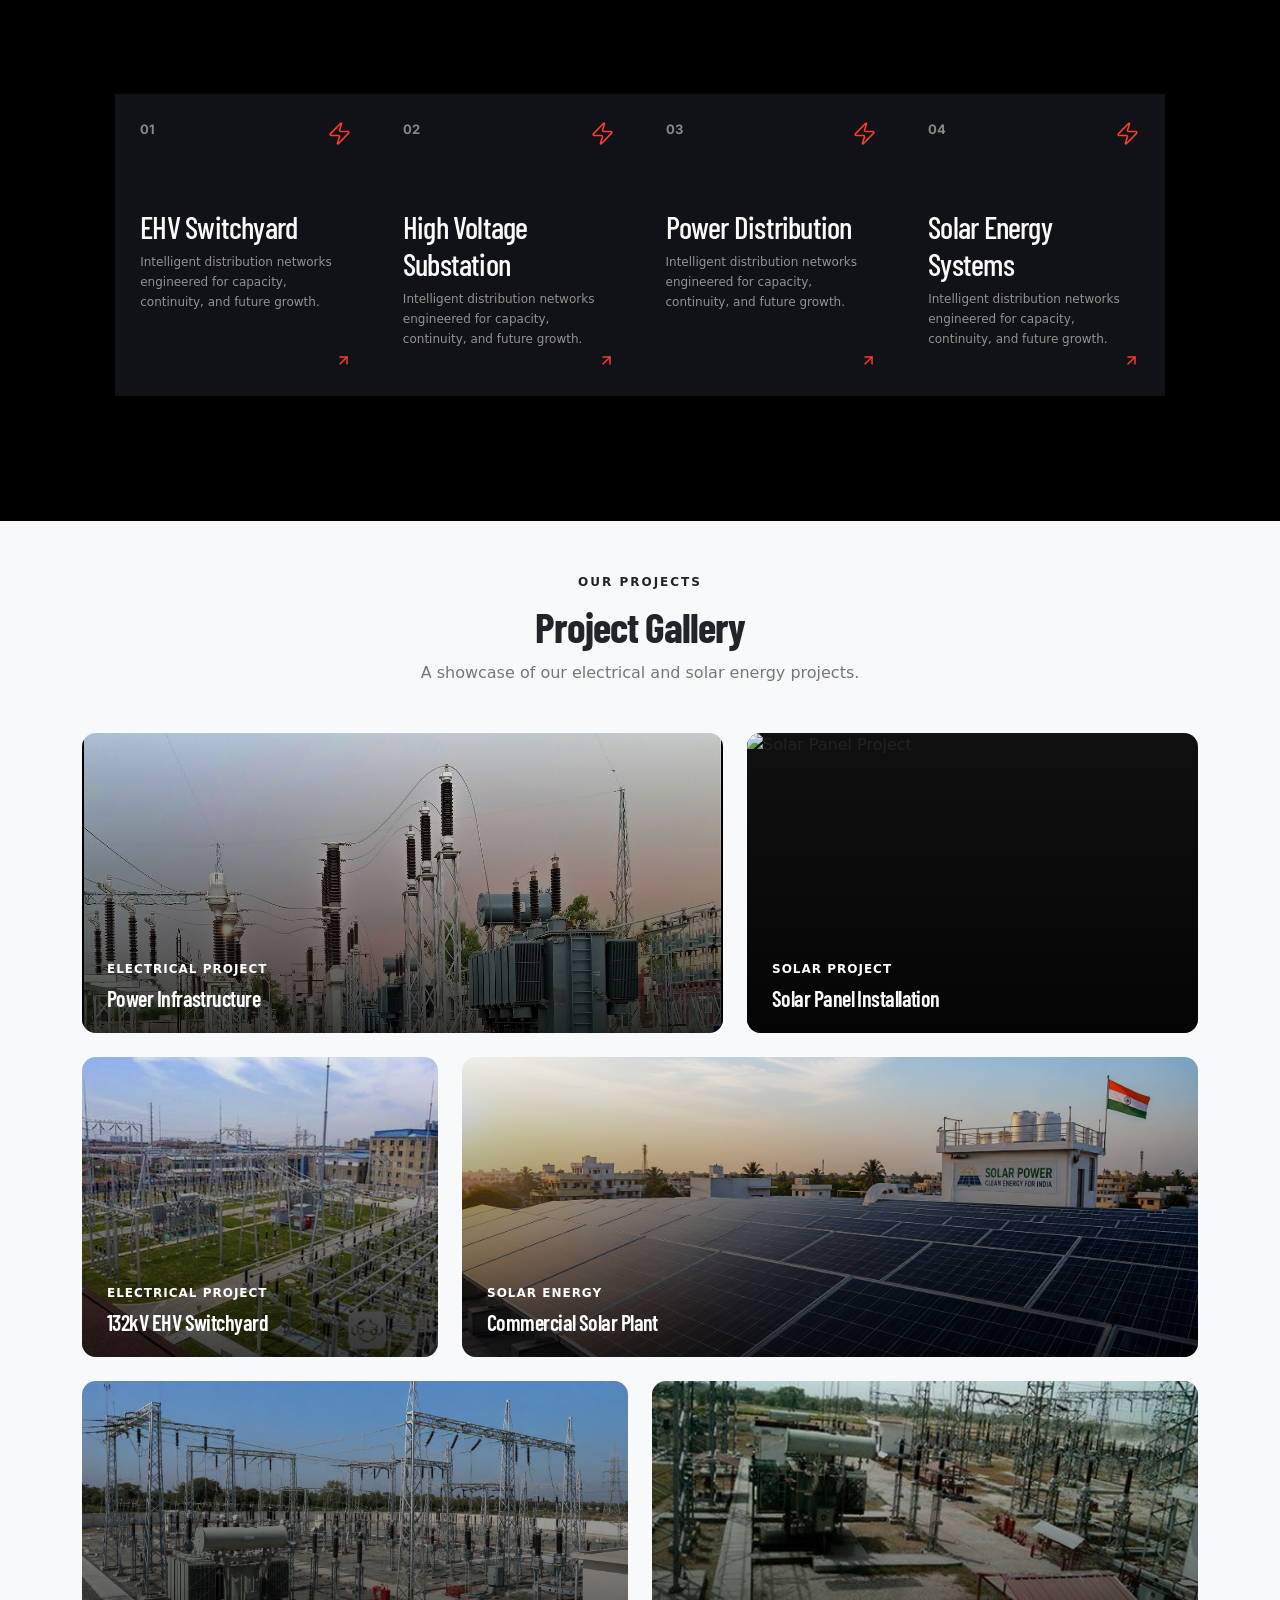
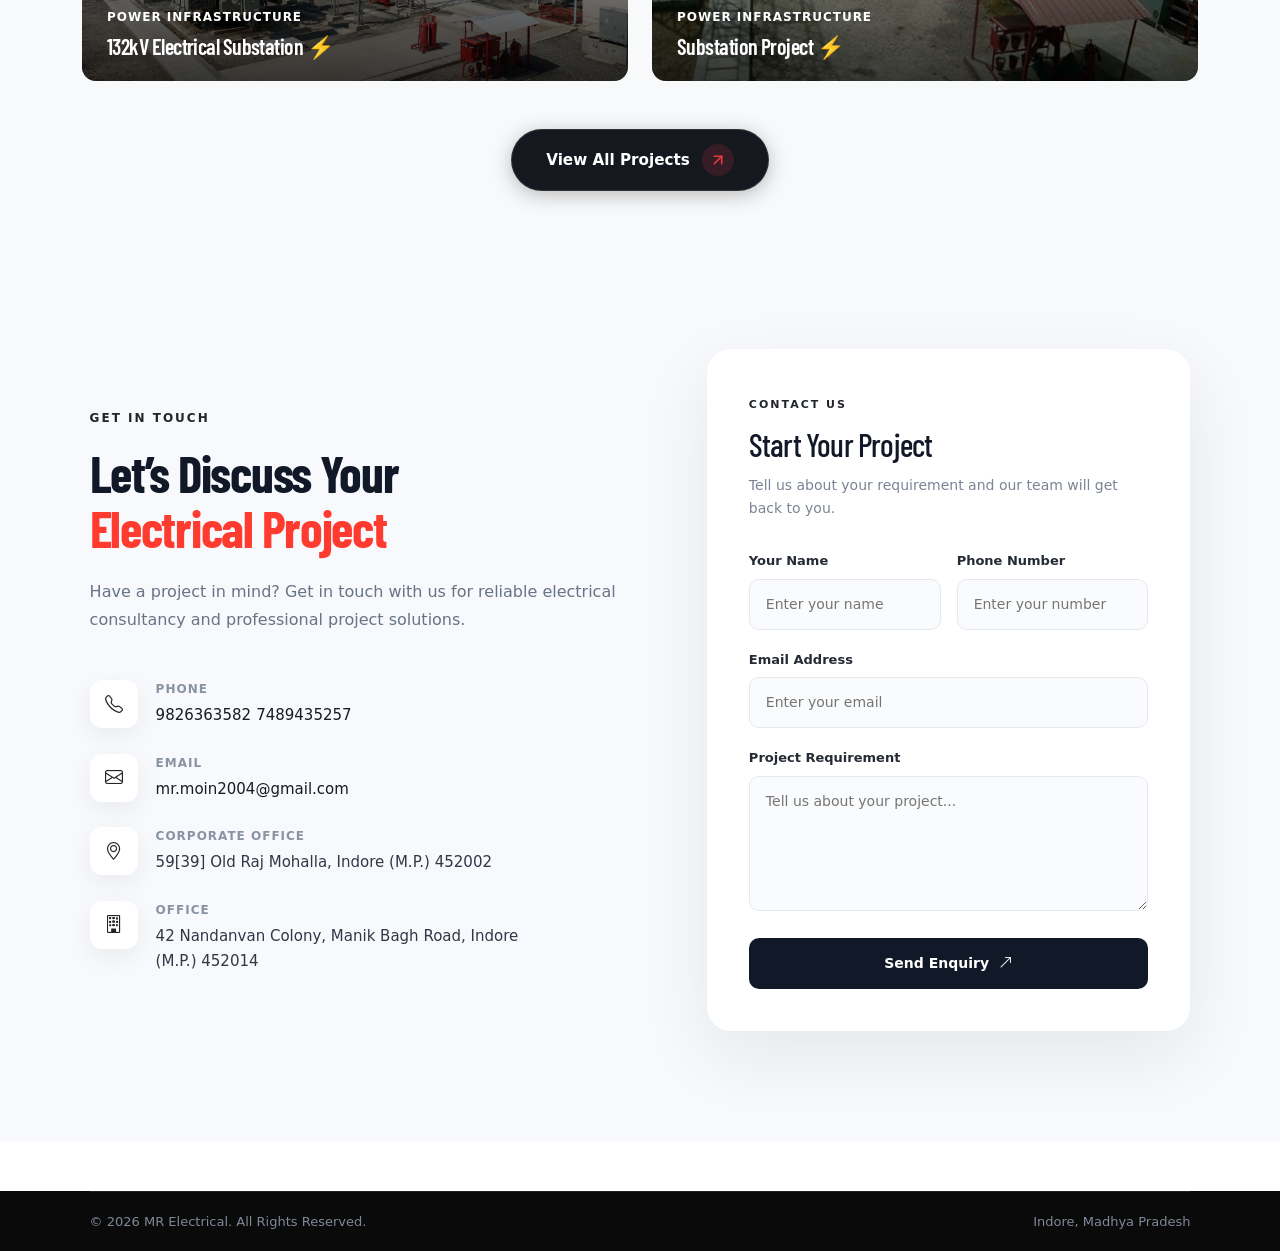
==== commit cbf16ad7: "Add files via upload" ====
--- a/index.html
+++ b/index.html
@@ -1,405 +1,505 @@
 <!DOCTYPE html>
 <html lang="en">
+
 <head>
-    <meta charset="UTF-8">
-    <meta name="viewport" content="width=device-width, initial-scale=1.0">
-    <title>Electrical Engineering Consultant in Indore | M R Electrical Consultant</title>
-<meta name="description" content="M R Electrical Consultant provides electrical engineering consultancy, EHV switchyard, high voltage substation, power system and solar project services in Indore, Madhya Pradesh.">
-<meta name="keywords" content="electrical engineering consultant in Indore, electrical consultant Indore, EHV switchyard consultant, high voltage substation consultant, power system consultant, solar electrical consultant">
-<meta name="robots" content="index, follow">
-<link rel="canonical" href="https://YOURDOMAIN.com/">
-
-<link rel="icon" type="image/png" href="images/favicon.png">
-
-<meta property="og:type" content="website">
-<meta property="og:title" content="Electrical Engineering Consultant in Indore | M R Electrical Consultant">
-<meta property="og:description" content="Professional electrical engineering consultancy for industrial, infrastructure, solar and high-voltage power projects in Indore and Madhya Pradesh.">
-<meta property="og:url" content="https://YOURDOMAIN.com/">
-<meta property="og:image" content="https://YOURDOMAIN.com/images/og-image.jpg">
-<meta property="og:site_name" content="M R Electrical Consultant">
-    
-    <!-- Google Fonts -->
-    <link rel="preconnect" href="https://fonts.googleapis.com">
-    <link rel="preconnect" href="https://fonts.gstatic.com" crossorigin>
-    <link href="https://fonts.googleapis.com/css2?family=Barlow+Condensed:wght@400;500;600;700;800&family=Inter:wght@300;400;500;600;700;800&display=swap" rel="stylesheet">
-
-    <link rel="stylesheet" href="style.css">
-    <link href="https://cdn.jsdelivr.net/npm/bootstrap@5.3.8/dist/css/bootstrap.min.css" rel="stylesheet" integrity="sha384-sRIl4kxILFvY47J16cr9ZwB07vP4J8+LH7qKQnuqkuIAvNWLzeN8tE5YBujZqJLB" crossorigin="anonymous">
-    <link rel="stylesheet" href="https://cdn.jsdelivr.net/npm/bootstrap-icons@1.11.3/font/bootstrap-icons.min.css">
-    <script src="https://cdnjs.cloudflare.com/ajax/libs/headroom/0.12.0/headroom.min.js"></script>
-  </head>
+  <!-- Google tag (gtag.js) -->
+  <script async src="https://www.googletagmanager.com/gtag/js?id=G-P5JMH99THP"></script>
+
+  <script>
+    window.dataLayer = window.dataLayer || [];
+
+    function gtag() {
+      dataLayer.push(arguments);
+    }
+
+    gtag('js', new Date());
+
+    gtag('config', 'G-P5JMH99THP');
+  </script>
+
+  <meta charset="UTF-8">
+  <meta name="viewport" content="width=device-width, initial-scale=1.0">
+  <title>Electrical Engineering Consultant in Indore | M R Electrical Consultant</title>
+  <meta name="description"
+    content="M R Electrical Consultant provides electrical engineering consultancy, EHV switchyard, high voltage substation, power system and solar project services in Indore, Madhya Pradesh.">
+  <meta name="keywords"
+    content="electrical engineering consultant in Indore, electrical consultant Indore, EHV switchyard consultant, high voltage substation consultant, power system consultant, solar electrical consultant">
+  <meta name="robots" content="index, follow">
+  <link rel="canonical" href="http://mrelectricalconsultant.in/">
+
+  <link rel="icon" type="image/png" href="images/favicon.png">
+
+  <meta property="og:type" content="website">
+  <meta property="og:title" content="Electrical Engineering Consultant in Indore | M R Electrical Consultant">
+  <meta property="og:description"
+    content="Professional electrical engineering consultancy for industrial, infrastructure, solar and high-voltage power projects in Indore and Madhya Pradesh.">
+  <meta property="og:url" content="http://mrelectricalconsultant.in/">
+  <meta property="og:image" content="http://mrelectricalconsultant.in/images/og-image.png">
+  <meta property="og:site_name" content="M R Electrical Consultant">
+
+  <!-- Google Fonts -->
+  <link rel="preconnect" href="https://fonts.googleapis.com">
+  <link rel="preconnect" href="https://fonts.gstatic.com" crossorigin>
+  <link
+    href="https://fonts.googleapis.com/css2?family=Barlow+Condensed:wght@400;500;600;700;800&family=Inter:wght@300;400;500;600;700;800&display=swap"
+    rel="stylesheet">
+
+  <link rel="stylesheet" href="style.css">
+  <link href="https://cdn.jsdelivr.net/npm/bootstrap@5.3.8/dist/css/bootstrap.min.css" rel="stylesheet"
+    integrity="sha384-sRIl4kxILFvY47J16cr9ZwB07vP4J8+LH7qKQnuqkuIAvNWLzeN8tE5YBujZqJLB" crossorigin="anonymous">
+  <link rel="stylesheet" href="https://cdn.jsdelivr.net/npm/bootstrap-icons@1.11.3/font/bootstrap-icons.min.css">
+  <script src="https://cdnjs.cloudflare.com/ajax/libs/headroom/0.12.0/headroom.min.js"></script>
+</head>
+
 <body>
-    <header class="site-header">
-        <a class="brand" href="index.html">
-            <span class="brand-mark"><svg xmlns="http://www.w3.org/2000/svg" width="17" height="17" viewBox="0 0 24 24" fill="none" stroke="currentColor" stroke-width="3" stroke-linecap="round" stroke-linejoin="round" class="lucide lucide-zap" aria-hidden="true" x-file-name="App" x-line-number="90" x-column="39" x-component="Zap" x-id="App_90_39" x-dynamic="false"><path d="M4 14a1 1 0 0 1-.78-1.63l9.9-10.2a.5.5 0 0 1 .86.46l-1.92 6.02A1 1 0 0 0 13 10h7a1 1 0 0 1 .78 1.63l-9.9 10.2a.5.5 0 0 1-.86-.46l1.92-6.02A1 1 0 0 0 11 14z"></path></svg></span>
-            <span class="text-white">M R <b>Electrical</b> <small>CONSULTANT</small></span>
-        </a>
-        <button class="menu-button" aria-label="Toggle navigation"><svg xmlns="http://www.w3.org/2000/svg" width="24" height="24" viewBox="0 0 24 24" fill="none" stroke="currentColor" stroke-width="2" stroke-linecap="round" stroke-linejoin="round" class="lucide lucide-menu" aria-hidden="true"><path d="M4 12h16"></path><path d="M4 18h16"></path><path d="M4 6h16"></path></svg></button>
-        <nav class="main-nav">
-            <a href="index.html" class="active">Home</a>
-            <a href="#services">Services</a>
-            <a href="projects.html">Projects</a>
-            <a href="about.html">About</a>
-            <a href="#contact">Contact</a>
-        </nav>
-    </header>
-
-    <section class="hero" id="hero">
-        <div class="hero-content">
-            <p class="eyebrow"><span class="eyebrow-line"></span> Electrical engineering / Est. 2003</p>
-            <h1>Powering the<br> <em>built world.</em></h1>
-            <p class="hero-copy">M R Electrical Consultant provides professional electrical engineering
-    consultancy for industrial, infrastructure, solar and high-voltage power
-    projects.</p>
-            <div class="hero-actions">
-                <a class="button button-primary" href="#contact">Discuss your project <svg xmlns="http://www.w3.org/2000/svg" width="18" height="18" viewBox="0 0 24 24" fill="none" stroke="currentColor" stroke-width="2" stroke-linecap="round" stroke-linejoin="round" class="lucide lucide-arrow-up-right" aria-hidden="true" x-file-name="App" x-line-number="108" x-column="150" x-component="ArrowUpRight" x-id="App_108_150" x-dynamic="false"><path d="M7 7h10v10"></path><path d="M7 17 17 7"></path></svg></a>
-                <a class="button button-ghost" href="projects.html">View our work <svg xmlns="http://www.w3.org/2000/svg" width="17" height="17" viewBox="0 0 24 24" fill="none" stroke="currentColor" stroke-width="2" stroke-linecap="round" stroke-linejoin="round" class="lucide lucide-chevron-right" aria-hidden="true"><path d="m9 18 6-6-6-6"></path></svg></a>
-            </div>
-        </div>
-    </section>
-
-    <section class="intro section-pad">
-        <p>01 / The brief</p>
-        <div class="intro-copy">
-            <h2>Complex power systems. <br> <span class="intro-copy-span">Clear decisions.</span> </h2>
+  <header class="site-header">
+    <a class="brand" href="index.html">
+      <span class="brand-mark"><svg xmlns="http://www.w3.org/2000/svg" width="17" height="17" viewBox="0 0 24 24"
+          fill="none" stroke="currentColor" stroke-width="3" stroke-linecap="round" stroke-linejoin="round"
+          class="lucide lucide-zap" aria-hidden="true" x-file-name="App" x-line-number="90" x-column="39"
+          x-component="Zap" x-id="App_90_39" x-dynamic="false">
+          <path
+            d="M4 14a1 1 0 0 1-.78-1.63l9.9-10.2a.5.5 0 0 1 .86.46l-1.92 6.02A1 1 0 0 0 13 10h7a1 1 0 0 1 .78 1.63l-9.9 10.2a.5.5 0 0 1-.86-.46l1.92-6.02A1 1 0 0 0 11 14z">
+          </path>
+        </svg></span>
+      <span class="text-white">M R <b>Electrical</b> <small>CONSULTANT</small></span>
+    </a>
+    <button class="menu-button" aria-label="Toggle navigation"><svg xmlns="http://www.w3.org/2000/svg" width="24"
+        height="24" viewBox="0 0 24 24" fill="none" stroke="currentColor" stroke-width="2" stroke-linecap="round"
+        stroke-linejoin="round" class="lucide lucide-menu" aria-hidden="true">
+        <path d="M4 12h16"></path>
+        <path d="M4 18h16"></path>
+        <path d="M4 6h16"></path>
+      </svg></button>
+    <nav class="main-nav">
+      <a href="index.html" class="active">Home</a>
+      <a href="#services">Services</a>
+      <a href="projects.html">Projects</a>
+      <a href="about.html">About</a>
+      <a href="#contact">Contact</a>
+    </nav>
+  </header>
+
+  <section class="hero" id="hero">
+    <div class="hero-content">
+      <p class="eyebrow"><span class="eyebrow-line"></span> Electrical engineering / Est. 2003</p>
+      <h1>Powering the<br> <em>built world.</em></h1>
+      <p class="hero-copy">M R Electrical Consultant provides professional electrical engineering
+        consultancy for industrial, infrastructure, solar and high-voltage power
+        projects.</p>
+      <div class="hero-actions">
+        <a class="button button-primary" href="#contact">Discuss your project <svg xmlns="http://www.w3.org/2000/svg"
+            width="18" height="18" viewBox="0 0 24 24" fill="none" stroke="currentColor" stroke-width="2"
+            stroke-linecap="round" stroke-linejoin="round" class="lucide lucide-arrow-up-right" aria-hidden="true"
+            x-file-name="App" x-line-number="108" x-column="150" x-component="ArrowUpRight" x-id="App_108_150"
+            x-dynamic="false">
+            <path d="M7 7h10v10"></path>
+            <path d="M7 17 17 7"></path>
+          </svg></a>
+        <a class="button button-ghost" href="projects.html">View our work <svg xmlns="http://www.w3.org/2000/svg"
+            width="17" height="17" viewBox="0 0 24 24" fill="none" stroke="currentColor" stroke-width="2"
+            stroke-linecap="round" stroke-linejoin="round" class="lucide lucide-chevron-right" aria-hidden="true">
+            <path d="m9 18 6-6-6-6"></path>
+          </svg></a>
+      </div>
+    </div>
+  </section>
+
+  <section class="intro section-pad">
+    <p>01 / The brief</p>
+    <div class="intro-copy">
+      <h2>Complex power systems. <br> <span class="intro-copy-span">Clear decisions.</span> </h2>
+      <div>
+        <p>From a single panel to a complete industrial network, M R Electrial Consultant brings rigor, practical
+          thinking, and a steady hand to every stage of the build.</p>
+        <a class="text-link" href="about.html">More about our approach <svg xmlns="http://www.w3.org/2000/svg"
+            width="15" height="15" viewBox="0 0 24 24" fill="none" stroke="currentColor" stroke-width="2"
+            stroke-linecap="round" stroke-linejoin="round" class="lucide lucide-move-up-right" aria-hidden="true"
+            x-file-name="App" x-line-number="114" x-column="489" x-component="MoveUpRight" x-id="App_114_489"
+            x-dynamic="false">
+            <path d="M13 5H19V11"></path>
+            <path d="M19 5L5 19"></path>
+          </svg></a>
+      </div>
+    </div>
+  </section>
+
+  <section id="services" class="services section-pad">
+    <div class="section-heading">
+      <div>
+        <p class="section-kicker">02 / What we do</p>
+        <h2 class="services-heading">Expertise that <br> <span>connects.</span></h2>
+      </div>
+      <p>One focused team, covering the complete electrical picture.</p>
+    </div>
+    <div class="service-grid">
+      <article class="service-card">
+        <div class="service-top">
+          <span class="service-number">01</span>
+          <svg xmlns="http://www.w3.org/2000/svg" width="25" height="25" viewBox="0 0 24 24" fill="none"
+            stroke="currentColor" stroke-width="1.5" stroke-linecap="round" stroke-linejoin="round"
+            class="lucide lucide-zap" aria-hidden="true" x-file-name="App" x-line-number="116" x-column="566"
+            x-component="Icon" x-id="App_116_566" x-dynamic="true">
+            <path
+              d="M4 14a1 1 0 0 1-.78-1.63l9.9-10.2a.5.5 0 0 1 .86.46l-1.92 6.02A1 1 0 0 0 13 10h7a1 1 0 0 1 .78 1.63l-9.9 10.2a.5.5 0 0 1-.86-.46l1.92-6.02A1 1 0 0 0 11 14z">
+            </path>
+          </svg>
+        </div>
+        <h3>EHV Switchyard</h3>
+        <p>Intelligent distribution networks engineered for capacity, continuity, and future growth.</p>
+        <a href="projects.html?category=ehv-switchyard"><svg xmlns="http://www.w3.org/2000/svg" width="17" height="17"
+            viewBox="0 0 24 24" fill="none" stroke="currentColor" stroke-width="2" stroke-linecap="round"
+            stroke-linejoin="round" class="lucide lucide-arrow-up-right" aria-hidden="true" x-file-name="App"
+            x-line-number="116" x-column="727" x-component="ArrowUpRight" x-id="App_116_727" x-dynamic="true">
+            <path d="M7 7h10v10"></path>
+            <path d="M7 17 17 7"></path>
+          </svg></a>
+      </article>
+      <article class="service-card">
+        <div class="service-top">
+          <span class="service-number">02</span>
+          <svg xmlns="http://www.w3.org/2000/svg" width="25" height="25" viewBox="0 0 24 24" fill="none"
+            stroke="currentColor" stroke-width="1.5" stroke-linecap="round" stroke-linejoin="round"
+            class="lucide lucide-zap" aria-hidden="true" x-file-name="App" x-line-number="116" x-column="566"
+            x-component="Icon" x-id="App_116_566" x-dynamic="true">
+            <path
+              d="M4 14a1 1 0 0 1-.78-1.63l9.9-10.2a.5.5 0 0 1 .86.46l-1.92 6.02A1 1 0 0 0 13 10h7a1 1 0 0 1 .78 1.63l-9.9 10.2a.5.5 0 0 1-.86-.46l1.92-6.02A1 1 0 0 0 11 14z">
+            </path>
+          </svg>
+        </div>
+        <h3>High Voltage Substation</h3>
+        <p>Intelligent distribution networks engineered for capacity, continuity, and future growth.</p>
+        <a href="projects.html?category=high-voltage"><svg xmlns="http://www.w3.org/2000/svg" width="17" height="17"
+            viewBox="0 0 24 24" fill="none" stroke="currentColor" stroke-width="2" stroke-linecap="round"
+            stroke-linejoin="round" class="lucide lucide-arrow-up-right" aria-hidden="true" x-file-name="App"
+            x-line-number="116" x-column="727" x-component="ArrowUpRight" x-id="App_116_727" x-dynamic="true">
+            <path d="M7 7h10v10"></path>
+            <path d="M7 17 17 7"></path>
+          </svg></a>
+      </article>
+      <article class="service-card">
+        <div class="service-top">
+          <span class="service-number">03</span>
+          <svg xmlns="http://www.w3.org/2000/svg" width="25" height="25" viewBox="0 0 24 24" fill="none"
+            stroke="currentColor" stroke-width="1.5" stroke-linecap="round" stroke-linejoin="round"
+            class="lucide lucide-zap" aria-hidden="true" x-file-name="App" x-line-number="116" x-column="566"
+            x-component="Icon" x-id="App_116_566" x-dynamic="true">
+            <path
+              d="M4 14a1 1 0 0 1-.78-1.63l9.9-10.2a.5.5 0 0 1 .86.46l-1.92 6.02A1 1 0 0 0 13 10h7a1 1 0 0 1 .78 1.63l-9.9 10.2a.5.5 0 0 1-.86-.46l1.92-6.02A1 1 0 0 0 11 14z">
+            </path>
+          </svg>
+        </div>
+        <h3>Power Distribution</h3>
+        <p>Intelligent distribution networks engineered for capacity, continuity, and future growth.</p>
+        <a href="projects.html?category=power-distribution"><svg xmlns="http://www.w3.org/2000/svg" width="17"
+            height="17" viewBox="0 0 24 24" fill="none" stroke="currentColor" stroke-width="2" stroke-linecap="round"
+            stroke-linejoin="round" class="lucide lucide-arrow-up-right" aria-hidden="true" x-file-name="App"
+            x-line-number="116" x-column="727" x-component="ArrowUpRight" x-id="App_116_727" x-dynamic="true">
+            <path d="M7 7h10v10"></path>
+            <path d="M7 17 17 7"></path>
+          </svg></a>
+      </article>
+      <article class="service-card">
+        <div class="service-top">
+          <span class="service-number">04</span>
+          <svg xmlns="http://www.w3.org/2000/svg" width="25" height="25" viewBox="0 0 24 24" fill="none"
+            stroke="currentColor" stroke-width="1.5" stroke-linecap="round" stroke-linejoin="round"
+            class="lucide lucide-zap" aria-hidden="true" x-file-name="App" x-line-number="116" x-column="566"
+            x-component="Icon" x-id="App_116_566" x-dynamic="true">
+            <path
+              d="M4 14a1 1 0 0 1-.78-1.63l9.9-10.2a.5.5 0 0 1 .86.46l-1.92 6.02A1 1 0 0 0 13 10h7a1 1 0 0 1 .78 1.63l-9.9 10.2a.5.5 0 0 1-.86-.46l1.92-6.02A1 1 0 0 0 11 14z">
+            </path>
+          </svg>
+        </div>
+        <h3>Solar Energy Systems</h3>
+        <p>Intelligent distribution networks engineered for capacity, continuity, and future growth.</p>
+        <a href="projects.html?category=solar-energy"><svg xmlns="http://www.w3.org/2000/svg" width="17" height="17"
+            viewBox="0 0 24 24" fill="none" stroke="currentColor" stroke-width="2" stroke-linecap="round"
+            stroke-linejoin="round" class="lucide lucide-arrow-up-right" aria-hidden="true" x-file-name="App"
+            x-line-number="116" x-column="727" x-component="ArrowUpRight" x-id="App_116_727" x-dynamic="true">
+            <path d="M7 7h10v10"></path>
+            <path d="M7 17 17 7"></path>
+          </svg></a>
+      </article>
+    </div>
+  </section>
+
+  <section id="projects" class="project-gallery py-5">
+    <div class="container">
+
+      <div class="text-center mb-5">
+        <span class="gallery-label">OUR PROJECTS</span>
+        <h2 class="gallery-title">Project Gallery</h2>
+        <p class="gallery-text">
+          A showcase of our electrical and solar energy projects.
+        </p>
+      </div>
+
+      <div class="row g-4">
+
+        <!-- Project 1 -->
+        <div class="col-lg-7 col-md-7">
+          <div class="project-card">
+            <img src="images/ehv-yard.jpg" alt="Electrical Power Project">
+
+            <div class="project-info">
+              <span>Electrical Project</span>
+              <h3>Power Infrastructure</h3>
+            </div>
+          </div>
+        </div>
+
+        <!-- Project 2 -->
+        <div class="col-lg-5 col-md-5">
+          <div class="project-card">
+            <img src="https://images.unsplash.com/photo-1509391366360-2e959784a276?auto=format&fit=crop&w=1000&q=80"
+              alt="Solar Panel Project">
+
+            <div class="project-info">
+              <span>Solar Project</span>
+              <h3>Solar Panel Installation</h3>
+            </div>
+          </div>
+        </div>
+
+        <!-- Project 3 -->
+        <div class="col-lg-4 col-md-5">
+          <div class="project-card">
+            <img src="images/image2.jpg" alt="Electrical Engineering Project">
+
+            <div class="project-info">
+              <span>Electrical Project</span>
+              <h3>132kV EHV Switchyard</h3>
+            </div>
+          </div>
+        </div>
+
+        <!-- Project 4 -->
+        <div class="col-lg-8 col-md-7">
+          <div class="project-card">
+            <img src="images/solar.png" alt="Solar Energy Project">
+
+            <div class="project-info">
+              <span>Solar Energy</span>
+              <h3>Commercial Solar Plant</h3>
+            </div>
+          </div>
+        </div>
+
+        <!-- Project 5 -->
+        <div class="col-6">
+          <div class="project-card project-wide">
+            <img src="images/image5.png" alt="Electrical Power Infrastructure">
+
+            <div class="project-info">
+              <span>Power Infrastructure</span>
+              <h3>132kV Electrical Substation ⚡</h3>
+            </div>
+          </div>
+        </div>
+
+        <!-- Project 6 -->
+        <div class="col-6">
+          <div class="project-card project-wide">
+            <img src="images/image4.jpg" alt="Electrical Power Infrastructure">
+
+            <div class="project-info">
+              <span>Power Infrastructure</span>
+              <h3>Substation Project ⚡</h3>
+            </div>
+          </div>
+        </div>
+
+        <!-- View All Projects Button (Add after row g-4) -->
+        <div class="text-center mt-5">
+          <a href="projects.html" class="view-all-projects-btn">
+            <span>View All Projects</span>
+            <span class="btn-icon">
+              <svg xmlns="http://www.w3.org/2000/svg" width="18" height="18" viewBox="0 0 24 24" fill="none"
+                stroke="currentColor" stroke-width="2.2" stroke-linecap="round" stroke-linejoin="round">
+                <path d="M7 17L17 7"></path>
+                <path d="M7 7h10v10"></path>
+              </svg>
+            </span>
+          </a>
+        </div>
+
+      </div>
+    </div>
+  </section>
+
+  <section class="contact-section" id="contact">
+    <div class="contact-container">
+
+      <!-- Left: Contact Details -->
+      <div class="contact-info">
+        <span class="contact-tag">GET IN TOUCH</span>
+        <h2>Let’s Discuss Your <span>Electrical Project</span></h2>
+        <p class="contact-desc">
+          Have a project in mind? Get in touch with us for reliable electrical
+          consultancy and professional project solutions.
+        </p>
+
+        <div class="contact-details">
+
+          <div class="contact-item">
+            <div class="contact-icon">
+              <i class="bi bi-telephone"></i>
+            </div>
+            <div class="contact-detail-number">
+              <small>Phone</small>
+              <a href="tel:9826363582">9826363582</a>
+              <a href="tel:7489435257">7489435257</a>
+            </div>
+          </div>
+
+          <div class="contact-item">
+            <div class="contact-icon">
+              <i class="bi bi-envelope"></i>
+            </div>
             <div>
-                <p>From a single panel to a complete industrial network, M R Electrial Consultant brings rigor, practical thinking, and a steady hand to every stage of the build.</p>
-                <a class="text-link" href="about.html">More about our approach <svg xmlns="http://www.w3.org/2000/svg" width="15" height="15" viewBox="0 0 24 24" fill="none" stroke="currentColor" stroke-width="2" stroke-linecap="round" stroke-linejoin="round" class="lucide lucide-move-up-right" aria-hidden="true" x-file-name="App" x-line-number="114" x-column="489" x-component="MoveUpRight" x-id="App_114_489" x-dynamic="false"><path d="M13 5H19V11"></path><path d="M19 5L5 19"></path></svg></a>
-            </div>
-        </div>
-    </section>
-
-    <section id="services" class="services section-pad">
-        <div class="section-heading">
+              <small>Email</small>
+              <a href="mailto:mr.moin2004@gmail.com">
+                mr.moin2004@gmail.com
+              </a>
+            </div>
+          </div>
+
+          <div class="contact-item">
+            <div class="contact-icon">
+              <i class="bi bi-geo-alt"></i>
+            </div>
             <div>
-                <p class="section-kicker">02 / What we do</p>
-                <h2 class="services-heading">Expertise that <br> <span>connects.</span></h2>
-            </div>
-            <p>One focused team, covering the complete electrical picture.</p>
-        </div>
-        <div class="service-grid">
-            <article class="service-card">
-                <div class="service-top">
-                    <span class="service-number">01</span>
-                    <svg xmlns="http://www.w3.org/2000/svg" width="25" height="25" viewBox="0 0 24 24" fill="none" stroke="currentColor" stroke-width="1.5" stroke-linecap="round" stroke-linejoin="round" class="lucide lucide-zap" aria-hidden="true" x-file-name="App" x-line-number="116" x-column="566" x-component="Icon" x-id="App_116_566" x-dynamic="true"><path d="M4 14a1 1 0 0 1-.78-1.63l9.9-10.2a.5.5 0 0 1 .86.46l-1.92 6.02A1 1 0 0 0 13 10h7a1 1 0 0 1 .78 1.63l-9.9 10.2a.5.5 0 0 1-.86-.46l1.92-6.02A1 1 0 0 0 11 14z"></path></svg>
-                </div>
-                <h3>EHV Switchyard</h3>
-                <p>Intelligent distribution networks engineered for capacity, continuity, and future growth.</p>
-                <a href="projects.html?category=ehv-switchyard"><svg xmlns="http://www.w3.org/2000/svg" width="17" height="17" viewBox="0 0 24 24" fill="none" stroke="currentColor" stroke-width="2" stroke-linecap="round" stroke-linejoin="round" class="lucide lucide-arrow-up-right" aria-hidden="true" x-file-name="App" x-line-number="116" x-column="727" x-component="ArrowUpRight" x-id="App_116_727" x-dynamic="true"><path d="M7 7h10v10"></path><path d="M7 17 17 7"></path></svg></a>
-            </article>
-            <article class="service-card">
-                <div class="service-top">
-                    <span class="service-number">01</span>
-                    <svg xmlns="http://www.w3.org/2000/svg" width="25" height="25" viewBox="0 0 24 24" fill="none" stroke="currentColor" stroke-width="1.5" stroke-linecap="round" stroke-linejoin="round" class="lucide lucide-zap" aria-hidden="true" x-file-name="App" x-line-number="116" x-column="566" x-component="Icon" x-id="App_116_566" x-dynamic="true"><path d="M4 14a1 1 0 0 1-.78-1.63l9.9-10.2a.5.5 0 0 1 .86.46l-1.92 6.02A1 1 0 0 0 13 10h7a1 1 0 0 1 .78 1.63l-9.9 10.2a.5.5 0 0 1-.86-.46l1.92-6.02A1 1 0 0 0 11 14z"></path></svg>
-                </div>
-                <h3>High Voltage Substation</h3>
-                <p>Intelligent distribution networks engineered for capacity, continuity, and future growth.</p>
-                <a href="projects.html?category=high-voltage"><svg xmlns="http://www.w3.org/2000/svg" width="17" height="17" viewBox="0 0 24 24" fill="none" stroke="currentColor" stroke-width="2" stroke-linecap="round" stroke-linejoin="round" class="lucide lucide-arrow-up-right" aria-hidden="true" x-file-name="App" x-line-number="116" x-column="727" x-component="ArrowUpRight" x-id="App_116_727" x-dynamic="true"><path d="M7 7h10v10"></path><path d="M7 17 17 7"></path></svg></a>
-            </article>
-            <article class="service-card">
-                <div class="service-top">
-                    <span class="service-number">01</span>
-                    <svg xmlns="http://www.w3.org/2000/svg" width="25" height="25" viewBox="0 0 24 24" fill="none" stroke="currentColor" stroke-width="1.5" stroke-linecap="round" stroke-linejoin="round" class="lucide lucide-zap" aria-hidden="true" x-file-name="App" x-line-number="116" x-column="566" x-component="Icon" x-id="App_116_566" x-dynamic="true"><path d="M4 14a1 1 0 0 1-.78-1.63l9.9-10.2a.5.5 0 0 1 .86.46l-1.92 6.02A1 1 0 0 0 13 10h7a1 1 0 0 1 .78 1.63l-9.9 10.2a.5.5 0 0 1-.86-.46l1.92-6.02A1 1 0 0 0 11 14z"></path></svg>
-                </div>
-                <h3>Power Distribution</h3>
-                <p>Intelligent distribution networks engineered for capacity, continuity, and future growth.</p>
-                <a href="projects.html?category=power-distribution"><svg xmlns="http://www.w3.org/2000/svg" width="17" height="17" viewBox="0 0 24 24" fill="none" stroke="currentColor" stroke-width="2" stroke-linecap="round" stroke-linejoin="round" class="lucide lucide-arrow-up-right" aria-hidden="true" x-file-name="App" x-line-number="116" x-column="727" x-component="ArrowUpRight" x-id="App_116_727" x-dynamic="true"><path d="M7 7h10v10"></path><path d="M7 17 17 7"></path></svg></a>
-            </article>
-            <article class="service-card">
-                <div class="service-top">
-                    <span class="service-number">01</span>
-                    <svg xmlns="http://www.w3.org/2000/svg" width="25" height="25" viewBox="0 0 24 24" fill="none" stroke="currentColor" stroke-width="1.5" stroke-linecap="round" stroke-linejoin="round" class="lucide lucide-zap" aria-hidden="true" x-file-name="App" x-line-number="116" x-column="566" x-component="Icon" x-id="App_116_566" x-dynamic="true"><path d="M4 14a1 1 0 0 1-.78-1.63l9.9-10.2a.5.5 0 0 1 .86.46l-1.92 6.02A1 1 0 0 0 13 10h7a1 1 0 0 1 .78 1.63l-9.9 10.2a.5.5 0 0 1-.86-.46l1.92-6.02A1 1 0 0 0 11 14z"></path></svg>
-                </div>
-                <h3>Solar Energy Systems</h3>
-                <p>Intelligent distribution networks engineered for capacity, continuity, and future growth.</p>
-                <a href="projects.html?category=solar-energy"><svg xmlns="http://www.w3.org/2000/svg" width="17" height="17" viewBox="0 0 24 24" fill="none" stroke="currentColor" stroke-width="2" stroke-linecap="round" stroke-linejoin="round" class="lucide lucide-arrow-up-right" aria-hidden="true" x-file-name="App" x-line-number="116" x-column="727" x-component="ArrowUpRight" x-id="App_116_727" x-dynamic="true"><path d="M7 7h10v10"></path><path d="M7 17 17 7"></path></svg></a>
-            </article>
-        </div>
-    </section>
-
-<section id="projects" class="project-gallery py-5">
-  <div class="container">
-
-    <div class="text-center mb-5">
-      <span class="gallery-label">OUR PROJECTS</span>
-      <h2 class="gallery-title">Project Gallery</h2>
-      <p class="gallery-text">
-        A showcase of our electrical and solar energy projects.
-      </p>
-    </div>
-
-    <div class="row g-4">
-
-      <!-- Project 1 -->
-      <div class="col-lg-7 col-md-7">
-        <div class="project-card">
-          <img src="images/ehv-yard.jpg"
-               alt="Electrical Power Project">
-
-          <div class="project-info">
-            <span>Electrical Project</span>
-            <h3>Power Infrastructure</h3>
-          </div>
-        </div>
-      </div>
-
-      <!-- Project 2 -->
-      <div class="col-lg-5 col-md-5">
-        <div class="project-card">
-          <img src="https://images.unsplash.com/photo-1509391366360-2e959784a276?auto=format&fit=crop&w=1000&q=80"
-               alt="Solar Panel Project">
-
-          <div class="project-info">
-            <span>Solar Project</span>
-            <h3>Solar Panel Installation</h3>
-          </div>
-        </div>
-      </div>
-
-      <!-- Project 3 -->
-      <div class="col-lg-4 col-md-5">
-        <div class="project-card">
-          <img src="images/image2.jpg"
-               alt="Electrical Engineering Project">
-
-          <div class="project-info">
-            <span>Electrical Project</span>
-            <h3>132kV EHV Switchyard</h3>
-          </div>
-        </div>
-      </div>
-
-      <!-- Project 4 -->
-      <div class="col-lg-8 col-md-7">
-        <div class="project-card">
-          <img src="images/solar.png"
-               alt="Solar Energy Project">
-
-          <div class="project-info">
-            <span>Solar Energy</span>
-            <h3>Commercial Solar Plant</h3>
-          </div>
-        </div>
-      </div>
-
-      <!-- Project 5 -->
-      <div class="col-6">
-        <div class="project-card project-wide">
-          <img src="images/image5.png"
-               alt="Electrical Power Infrastructure">
-
-          <div class="project-info">
-            <span>Power Infrastructure</span>
-            <h3>132kV Electrical Substation ⚡</h3>
-          </div>
-        </div>
-      </div>
-
-      <!-- Project 6 -->
-      <div class="col-6">
-        <div class="project-card project-wide">
-          <img src="images/image4.jpg"
-               alt="Electrical Power Infrastructure">
-
-          <div class="project-info">
-            <span>Power Infrastructure</span>
-            <h3>Substation Project ⚡</h3>
-          </div>
-        </div>
-      </div>
-
-      <!-- View All Projects Button (Add after row g-4) -->
-      <div class="text-center mt-5">
-        <a href="projects.html" class="view-all-projects-btn">
-          <span>View All Projects</span>
-          <span class="btn-icon">
-            <svg xmlns="http://www.w3.org/2000/svg" width="18" height="18" viewBox="0 0 24 24" fill="none" stroke="currentColor" stroke-width="2.2" stroke-linecap="round" stroke-linejoin="round">
-              <path d="M7 17L17 7"></path>
-              <path d="M7 7h10v10"></path>
-            </svg>
-          </span>
-        </a>
-      </div>
-
-    </div>
-  </div>
-</section>
-
-<section class="contact-section" id="contact">
-  <div class="contact-container">
-
-    <!-- Left: Contact Details -->
-    <div class="contact-info">
-      <span class="contact-tag">GET IN TOUCH</span>
-      <h2>Let’s Discuss Your <span>Electrical Project</span></h2>
-      <p class="contact-desc">
-        Have a project in mind? Get in touch with us for reliable electrical
-        consultancy and professional project solutions.
-      </p>
-
-      <div class="contact-details">
-
-        <div class="contact-item">
-          <div class="contact-icon">
-            <i class="bi bi-telephone"></i>
-          </div>
-          <div class="contact-detail-number">
-            <small>Phone</small>
-            <a href="tel:9826363582">9826363582</a>
-            <a href="tel:7489435257">7489435257</a>
-          </div>
-        </div>
-
-        <div class="contact-item">
-          <div class="contact-icon">
-            <i class="bi bi-envelope"></i>
-          </div>
-          <div>
-            <small>Email</small>
-            <a href="mailto:mr.moin2004@gmail.com">
-              mr.moin2004@gmail.com
-            </a>
-          </div>
-        </div>
-
-        <div class="contact-item">
-          <div class="contact-icon">
-            <i class="bi bi-geo-alt"></i>
-          </div>
-          <div>
-            <small>Corporate Office</small>
-            <p>59[39] Old Raj Mohalla, Indore (M.P.) 452002</p>
-          </div>
-        </div>
-
-        <div class="contact-item">
-          <div class="contact-icon">
-            <i class="bi bi-building"></i>
-          </div>
-          <div>
-            <small>Office</small>
-            <p>
-              42 Nandanvan Colony, Manik Bagh Road,
-              Indore (M.P.) 452014
-            </p>
-          </div>
-        </div>
-
-      </div>
-    </div>
-
-    <!-- Right: Contact Form -->
-    <div class="contact-form-wrapper">
-      <div class="form-header">
-        <span>CONTACT US</span>
-        <h3>Start Your Project</h3>
-        <p>Tell us about your requirement and our team will get back to you.</p>
-      </div>
-
-      <form class="contact-form">
-
-        <div class="form-row">
+              <small>Corporate Office</small>
+              <p>59[39] Old Raj Mohalla, Indore (M.P.) 452002</p>
+            </div>
+          </div>
+
+          <div class="contact-item">
+            <div class="contact-icon">
+              <i class="bi bi-building"></i>
+            </div>
+            <div>
+              <small>Office</small>
+              <p>
+                42 Nandanvan Colony, Manik Bagh Road,
+                Indore (M.P.) 452014
+              </p>
+            </div>
+          </div>
+
+        </div>
+      </div>
+
+      <!-- Right: Contact Form -->
+      <div class="contact-form-wrapper">
+        <div class="form-header">
+          <span>CONTACT US</span>
+          <h3>Start Your Project</h3>
+          <p>Tell us about your requirement and our team will get back to you.</p>
+        </div>
+
+        <form class="contact-form">
+
+          <div class="form-row">
+            <div class="form-group">
+              <label>Your Name</label>
+              <input type="text" placeholder="Enter your name">
+            </div>
+
+            <div class="form-group">
+              <label>Phone Number</label>
+              <input type="tel" placeholder="Enter your number">
+            </div>
+          </div>
+
           <div class="form-group">
-            <label>Your Name</label>
-            <input type="text" placeholder="Enter your name">
+            <label>Email Address</label>
+            <input type="email" placeholder="Enter your email">
           </div>
 
           <div class="form-group">
-            <label>Phone Number</label>
-            <input type="tel" placeholder="Enter your number">
-          </div>
-        </div>
-
-        <div class="form-group">
-          <label>Email Address</label>
-          <input type="email" placeholder="Enter your email">
-        </div>
-
-        <div class="form-group">
-          <label>Project Requirement</label>
-          <textarea rows="5" placeholder="Tell us about your project..."></textarea>
-        </div>
-
-        <button type="submit" class="contact-btn">
-          Send Enquiry
-          <i class="bi bi-arrow-up-right"></i>
-        </button>
-
-      </form>
-    </div>
-
-  </div>
-</section>
-
-<footer class="footer">
-  <div class="footer-bottom">
-    <p>© 2026 MR Electrical. All Rights Reserved.</p>
-    <p>Indore, Madhya Pradesh</p>
-  </div>
-</footer>
-
-<!-- WhatsApp Button -->
-<a
-  href="https://wa.me/919826363582?text=Hello%20MR%20Electrial%20Consultant,%20I%20am%20interested%20in%20your%20electrical%20consultancy%20services.%20I%20would%20like%20to%20discuss%20a%20project%20and%20get%20more%20information.%20Please%20contact%20me."
-  class="whatsapp-btn"
-  target="_blank"
-  aria-label="Chat on WhatsApp"
->
-  <i class="bi bi-whatsapp"></i>
-  <span>Chat with us</span>
-</a>
-
-<!-- Back To Top Button -->
-<button
-  class="back-to-top"
-  id="backToTop"
-  aria-label="Back to top"
->
-  <i class="bi bi-arrow-up"></i>
-</button>
-
-<script>
-  const backToTop = document.getElementById("backToTop");
-
-  window.addEventListener("scroll", () => {
-    if (window.scrollY > 400) {
-      backToTop.classList.add("show");
-    } else {
-      backToTop.classList.remove("show");
-    }
-  });
-
-  backToTop.addEventListener("click", () => {
-    window.scrollTo({
-      top: 0,
-      behavior: "smooth"
+            <label>Project Requirement</label>
+            <textarea rows="5" placeholder="Tell us about your project..."></textarea>
+          </div>
+
+          <button type="submit" class="contact-btn">
+            Send Enquiry
+            <i class="bi bi-arrow-up-right"></i>
+          </button>
+
+        </form>
+      </div>
+
+    </div>
+  </section>
+
+  <footer class="footer">
+    <div class="footer-bottom">
+      <p>© 2026 MR Electrical. All Rights Reserved.</p>
+      <p>Indore, Madhya Pradesh</p>
+    </div>
+  </footer>
+
+  <!-- WhatsApp Button -->
+  <a href="https://wa.me/919826363582?text=Hello%20MR%20Electrial%20Consultant,%20I%20am%20interested%20in%20your%20electrical%20consultancy%20services.%20I%20would%20like%20to%20discuss%20a%20project%20and%20get%20more%20information.%20Please%20contact%20me."
+    class="whatsapp-btn" target="_blank" aria-label="Chat on WhatsApp">
+    <i class="bi bi-whatsapp"></i>
+    <span>Chat with us</span>
+  </a>
+
+  <!-- Back To Top Button -->
+  <button class="back-to-top" id="backToTop" aria-label="Back to top">
+    <i class="bi bi-arrow-up"></i>
+  </button>
+
+  <script>
+    const backToTop = document.getElementById("backToTop");
+
+    window.addEventListener("scroll", () => {
+      if (window.scrollY > 400) {
+        backToTop.classList.add("show");
+      } else {
+        backToTop.classList.remove("show");
+      }
     });
-  });
-  // Headroom.js initialize karein
-const header = document.querySelector(".site-header");
-const headroom = new Headroom(header, {
-    offset: 80,
-    tolerance: 5,
-    classes: {
+
+    backToTop.addEventListener("click", () => {
+      window.scrollTo({
+        top: 0,
+        behavior: "smooth"
+      });
+    });
+    // Headroom.js initialize karein
+    const header = document.querySelector(".site-header");
+    const headroom = new Headroom(header, {
+      offset: 80,
+      tolerance: 5,
+      classes: {
         initial: "headroom",
         pinned: "headroom--pinned",
         unpinned: "headroom--unpinned",
         top: "headroom--top",
         notTop: "headroom--not-top"
-    }
-});
-headroom.init();
-
-// Mobile Menu Toggle
-const menuBtn = document.querySelector(".menu-button");
-const nav = document.querySelector(".main-nav");
-
-menuBtn.addEventListener("click", () => {
-    nav.classList.toggle("active");
-});
-</script>
-
-    <script src="https://cdn.jsdelivr.net/npm/@popperjs/core@2.11.8/dist/umd/popper.min.js" integrity="sha384-I7E8VVD/ismYTF4hNIPjVp/Zjvgyol6VFvRkX/vR+Vc4jQkC+hVqc2pM8ODewa9r" crossorigin="anonymous"></script>
-    <script src="https://cdn.jsdelivr.net/npm/bootstrap@5.3.8/dist/js/bootstrap.min.js" integrity="sha384-G/EV+4j2dNv+tEPo3++6LCgdCROaejBqfUeNjuKAiuXbjrxilcCdDz6ZAVfHWe1Y" crossorigin="anonymous"></script>
+      }
+    });
+    headroom.init();
+
+    // Mobile Menu Toggle
+    const menuBtn = document.querySelector(".menu-button");
+    const nav = document.querySelector(".main-nav");
+
+    menuBtn.addEventListener("click", () => {
+      nav.classList.toggle("active");
+    });
+  </script>
+
+  <script src="https://cdn.jsdelivr.net/npm/@popperjs/core@2.11.8/dist/umd/popper.min.js"
+    integrity="sha384-I7E8VVD/ismYTF4hNIPjVp/Zjvgyol6VFvRkX/vR+Vc4jQkC+hVqc2pM8ODewa9r"
+    crossorigin="anonymous"></script>
+  <script src="https://cdn.jsdelivr.net/npm/bootstrap@5.3.8/dist/js/bootstrap.min.js"
+    integrity="sha384-G/EV+4j2dNv+tEPo3++6LCgdCROaejBqfUeNjuKAiuXbjrxilcCdDz6ZAVfHWe1Y"
+    crossorigin="anonymous"></script>
 </body>
+
 </html>
--- a/style.css
+++ b/style.css
@@ -8,6 +8,10 @@
     --line: rgba(255, 255, 255, 0.08);
     --text-muted: #9ba1b0;
     --text-light: #fafafa;
+}
+
+html, body {
+    overflow-x: hidden !important;
 }
 
 body {
@@ -750,6 +754,14 @@
 /* RESPONSIVE */
 
 @media (max-width: 991px) {
+    .about-hero-section {
+        min-height: 60vh;
+    }
+
+    .site-header {
+        margin: 0 15px;
+    }
+    
     .contact-container {
         grid-template-columns: 1fr;
         gap: 55px;
@@ -1007,7 +1019,9 @@
 /* Mobile Screens (Under 767px) */
 @media (max-width: 767px) {
     .hero {
+        min-height: 100vh;
         padding: 110px 16px 60px;
+        background: darkslategray;
     }
 
     .hero-content>h1 {
@@ -1026,7 +1040,8 @@
     }
 
     .section-pad {
-        padding: 60px 16px;
+        padding: 140px 16px 0px 16px;
+        min-height: 90vh;
     }
 
     .intro-copy h2,
@@ -1644,4 +1659,4 @@
     font-weight: 800;
     color: #ffffff;
     text-transform: uppercase;
-}+}
